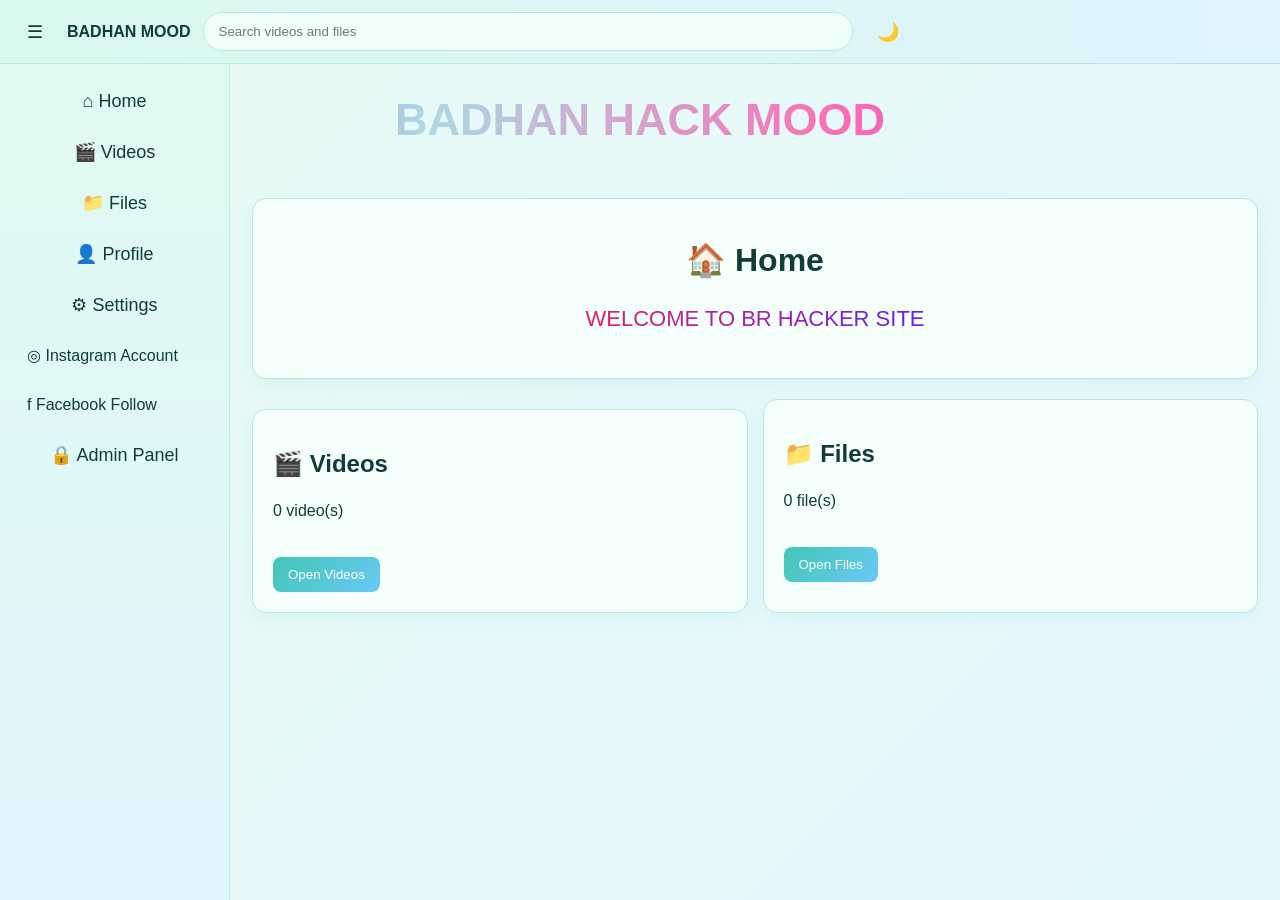
==== index.html @ 6a6d08a5 "Enhance index.html with styles and JS functionality Added CSS styles for layout and dark mode suppor" ====
<!DOCTYPE Html>
<html lang="en">

<head>
  <meta charset="UTF-8">
  <meta name="viewport" content="width=device-width,initial-scale=1">
  <title>Badhan ferr fire hack</title>

</head>

<style>

*{box-sizing:border-box}
:root{
  --bg:#e8fbf4;
  --card:#f4fffb;
  --text:#123c3a;
  --muted:#527876;
  --border:#b9e8dc;
  --accent:#43c6b5;
  --accent2:#69c9f5;
  --hover:#d7f6ef;
}
body{
  margin:0;
  font-family:Arial,sans-serif;
  background:linear-gradient(135deg,var(--bg),#e5f7ff);
  color:var(--text);
  min-height:100vh;
}
body.dark{
  --bg:#0b2425;
  --card:#123334;
  --text:#eaffff;
  --muted:#a5cecc;
  --border:#28615f;
  --accent:#45cdb9;
  --accent2:#61c9f4;
  --hover:#194847;
}
header{
  height:64px;
  display:flex;
  align-items:center;
  gap:12px;
  padding:0 15px;
  background:linear-gradient(90deg,#d9f8ed,#dff4ff);
  border-bottom:1px solid var(--border);
  position:sticky;
  top:0;
  z-index:5;
}
body.dark header{background:linear-gradient(90deg,#123d3b,#123b4c)}
header h2{white-space:nowrap}
header button,#side button{
  border:0;
  background:transparent;
  color:inherit;
  padding:12px;
  font-size:18px;
}
#search{
  flex:1;
  max-width:650px;
  padding:11px 15px;
  border-radius:25px;
  border:1px solid var(--border);
  background:#f1fffb;
  color:var(--text);
  outline:0;
}
body.dark #search{background:#173f40}
#side{
  position:fixed;
  top:64px;
  bottom:0;
  width:230px;
  padding:15px;
  background:linear-gradient(180deg,#e0faf1,#e1f5ff);
  border-right:1px solid var(--border);
  display:flex;
  flex-direction:column;
  gap:5px;
}
body.dark #side{background:linear-gradient(180deg,#123b39,#123746)}
#side a{
  text-decoration:none;
  color:inherit;
  padding:13px 12px;
  border-radius:9px;
}
#side a:hover,#side button:hover{background:var(--hover)}
main{margin-left:230px;padding:22px}
.card1{
  background:var(--card);
  padding:20px;
  border-radius:14px;
  margin-bottom:20px;
  border:1px solid var(--border);
  box-shadow:0 5px 18px rgba(50,150,150,.08);
}

.card2{
  background:var(--card);
  padding:20px;
  border-radius:14px;
  margin-top: 10px;
  margin-bottom:16px;
  border:1px solid var(--border);
  box-shadow:0 5px 18px rgba(50,150,150,.08);
}

.card3{
  background:var(--card);
  padding:20px;
  border-radius:14px;
  margin-bottom:16px;
  border:1px solid var(--border);
  box-shadow:0 5px 18px rgba(50,150,150,.08);
}
.grid{
  display:grid;
  grid-template-columns:repeat(auto-fit,minmax(250px,1fr));
  gap:15px;
}
.media video{
  width:100%;
  max-height:320px;
  background:#06191b;
  border-radius:9px;
}
.name{
  font-weight:bold;
  margin:10px 0;
  word-break:break-word;
}
.btn1{
  padding:10px 15px;
  border:0;
  border-radius:8px;
  background:linear-gradient(135deg,var(--accent),var(--accent2));
  color:white;
  cursor:pointer;
}


.btn2{
  padding:10px 15px;
  border:0;
  border-radius:8px;
  background:linear-gradient(135deg,var(--accent),var(--accent2));
  color:white;
  cursor:pointer;
}


.btn3{
  padding:10px 15px;
  border:0;
  border-radius:8px;
  background:linear-gradient(135deg,var(--accent),var(--accent2));
  color:white;
  cursor:pointer;
}


input,select{
  width:100%;
  padding:11px 12px;
  margin:7px 0;
  border:1px solid var(--border);
  border-radius:9px;
  background:#f1fffb;
  color:var(--text);
}
body.dark input,body.dark select{background:#173f40}
.avatar{
  width:130px;
  height:130px;
  border-radius:50%;
  object-fit:cover;
  border:3px solid var(--accent);
}
h1,h2,h3{color:var(--text)}
p{line-height:1.6}
@media(max-width:700px){
  header h2{display:none}
  #side{
    transform:translateX(-100%);
    transition:.2s;
    width:215px;
  }
  #side.open{transform:translateX(0)}
  main{margin-left:0;padding:15px}
}


.muted{
  text-align: center;
  background: linear-gradient(to left, #e57373, #651fff, #e91e63, #9c27b0);
  -webkit-text-fill-color: transparent;
  background-clip: text;
  
  font-size: 22px;
}


#hm-btn{
  text-align: center;
}

.BRtitle{
  text-align: center;
  background: linear-gradient(to right,  #9c27b0, lightblue, hotpink,  #651fff);
  -webkit-text-fill-color: transparent;
  background-clip: text;
  font-size: 45px;
}


.card1:hover{
  box-shadow: 10px 10px 20px black;
}


.card2:hover{
  box-shadow: 10px 10px 20px black;
}

.card3:hover{
  box-shadow: 10px 10px 20px black;
}
  
</style>

<body>

  <header>
    <button id="menu">☰</button>

    <b>BADHAN MOOD</b>

    <input
      id="search"
      placeholder="Search videos and files"
    >

    <button id="theme">🌙</button>
  </header>
  
  <h1 class="BRtitle">BADHAN HACK MOOD</h1>


  <aside id="side">

    <button data-p="home">
      ⌂ Home
    </button>

    <button data-p="videos">
      🎬 Videos
    </button>

    <button data-p="files">
      📁 Files
    </button>

    <button data-p="profile">
      👤 Profile
    </button>

    <button data-p="settings">
      ⚙ Settings
    </button>


    <a
      target="_blank"
      rel="noopener"
      href="https://www.instagram.com/badhan50012?stkn=YXozYWtxcGNiYXN2"
    >
      ◎ Instagram Account
    </a>


    <a
      target="_blank"
      rel="noopener"
      href="https://www.facebook.com/share/1C65RPeyiM/"
    >
      f Facebook Follow
    </a>


    <button data-p="admin">
      🔒 Admin Panel
    </button>

  </aside>


  <main id="app">
  </main>


  <script>
    
    const app = document.querySelector("#app"),
      side = document.querySelector("#side"),
      search = document.querySelector("#search"),
      theme = document.querySelector("#theme");

let items = JSON.parse(localStorage.getItem("badhanItems") || "[]");
let currentPage = "home";


if (localStorage.theme === "dark") {
  document.body.classList.add("dark");
  theme.textContent = "☀️";
}


document.querySelector("#menu").onclick = () =>
  side.classList.toggle("open");


theme.onclick = () => {
  document.body.classList.toggle("dark");

  let d = document.body.classList.contains("dark");

  localStorage.theme = d ? "dark" : "light";
  theme.textContent = d ? "☀️" : "🌙";
};


document.querySelectorAll("[data-p]").forEach(x =>
  x.onclick = () => page(x.dataset.p)
);


search.oninput = () =>
  renderMediaPage(currentPage, search.value);


function page(p) {
  side.classList.remove("open");

  currentPage = p;
  search.value = "";

  if (p === "home")
    home();

  else if (p === "videos" || p === "files")
    renderMediaPage(p);

  else if (p === "profile")
    profile();

  else if (p === "settings")
    settings();

  else if (p === "admin")
    admin();
}


function esc(x) {
  return String(x ?? "").replace(
    /[&<>"']/g,
    c => ({
      "&": "&amp;",
      "<": "&lt;",
      ">": "&gt;",
      '"': "&quot;",
      "'": "&#039;"
    }[c])
  );
}


function card(x) {
  let c = document.createElement("div");

  c.className = "card media";

  if (x.type.startsWith("video/")) {
    c.innerHTML = `
      <video controls src="${x.data}"></video>
      <div class="name">${esc(x.name)}</div>
    `;
  } else {
    c.innerHTML = `
      <div style="font-size:50px">📄</div>
      <div class="name">${esc(x.name)}</div>
      <p class="muted">${bytes(x.size || 0)}</p>
    `;
  }

  let b = document.createElement("button");

  b.className = "btn";
  b.textContent = "Download";

  b.onclick = () =>
    downloadData(x.data, x.name);

  c.appendChild(b);

  return c;
}


function renderMediaPage(type, q = "") {
  let isVideo = type === "videos";
  let title = isVideo ? "Videos" : "Files";
  let icon = isVideo ? "🎬" : "📁";

  let a = items
    .filter(
      x =>
        isVideo
          ? x.type.startsWith("video/")
          : !x.type.startsWith("video/")
    )
    .filter(
      x =>
        x.name
          .toLowerCase()
          .includes(q.toLowerCase())
    );

  app.innerHTML = `
    <div class="card">
      <h1>${icon} ${title}</h1>
      <p class="muted">
        ${
          isVideo
            ? "All uploaded videos are shown here."
            : "All uploaded files are shown here."
        }
      </p>
    </div>

    <div id="grid" class="grid"></div>
  `;

  let g = document.querySelector("#grid");

  if (!a.length) {
    g.innerHTML = `
      <div class="card">
        No ${title.toLowerCase()} found.
      </div>
    `;

    return;
  }

  a.forEach(x =>
    g.appendChild(card(x))
  );
}


function home() {
  let videos = items.filter(
    x => x.type.startsWith("video/")
  ).length;

  let files = items.length - videos;

  app.innerHTML = `
    <div class="card1">
      <h1 id="hm-btn">🏠 Home</h1>
      <p class="muted">
        WELCOME TO BR HACKER SITE
      </p>
    </div>

    <div class="grid">

      <div class="card2">
        <h2>🎬 Videos</h2>
        <p>${videos} video(s)</p>
        <br>
        <button
          class="btn1"
          onclick="page('videos')"
        >
          Open Videos
        </button>
      </div>

      <div class="card3">
        <h2>📁 Files</h2>
        <p>${files} file(s)</p>
        <br>
        <button
          class="btn2"
          onclick="page('files')"
        >
          Open Files
        </button>
      </div>

    </div>
  `;
}


function profile() {
  let p = localStorage.profile || "";

  app.innerHTML = `
    <div class="card">
      <h1>👤 Profile</h1>

      ${
        p
          ? `<img class="avatar" src="${p}">`
          : `<div style="font-size:80px">👤</div>`
      }

      <h3>Profile picture</h3>

      <input
        id="pic"
        type="file"
        accept="image/*"
      >
    </div>
  `;

  document.querySelector("#pic").onchange = e => {
    let f = e.target.files[0];

    if (!f)
      return;

    let r = new FileReader();

    r.onload = () => {
      localStorage.profile = r.result;
      profile();
    };

    r.readAsDataURL(f);
  };
}


function settings() {
  app.innerHTML = `
    <div class="card">

      <h1>⚙ Settings</h1>

      <button
        id="m"
        class="btn"
      >
        🌙 Dark / ☀️ Light Mode
      </button>

      <h3>Language</h3>

      <select id="lang">
        <option value="en">English</option>
        <option value="bn">বাংলা</option>
        <option value="hi">हिन्दी</option>
      </select>

    </div>
  `;

  document.querySelector("#m").onclick = () =>
    theme.click();

  let l = document.querySelector("#lang");

  l.value = localStorage.lang || "en";

  l.onchange = () =>
    localStorage.lang = l.value;
}


function admin() {
  app.innerHTML = `
    <div class="card">

      <h1>🔒 Admin Panel</h1>

      <input
        id="pass"
        type="password"
        placeholder="Admin password"
      >

      <button
        id="unlock"
        class="btn3"
      >
        Unlock
      </button>

      <p id="msg"></p>

    </div>
  `;

  document.querySelector("#unlock").onclick = () =>
    document.querySelector("#pass").value === "BADHAN HACKER"
      ? dashboard()
      : document.querySelector("#msg").textContent =
          "Wrong password.";
}


function dashboard() {
  app.innerHTML = `
    <div class="card">

      <h1>🔒 Admin Panel</h1>

      <h2>Upload Video / File</h2>

      <select id="kind">
        <option value="video">Video</option>
        <option value="file">File</option>
      </select>

      <input
        id="file"
        type="file"
      >

      <button
        id="up"
        class="btn"
      >
        Upload
      </button>

      <p id="msg"></p>

    </div>

    <div class="card">

      <h2>Manage Uploads</h2>

      <div id="list"></div>

    </div>
  `;

  let list = document.querySelector("#list");

  if (!items.length)
    list.innerHTML =
      "<p class='muted'>No uploads yet.</p>";

  items.forEach((x, i) => {
    let d = document.createElement("div");

    d.className = "admin-row";

    d.innerHTML = `
      <span style="flex:1">
        ${
          x.type.startsWith("video/")
            ? "🎬"
            : "📁"
        }
        ${esc(x.name)}
      </span>

      <button class="btn red">
        Delete
      </button>
    `;

    d.querySelector("button").onclick = () => {
      items.splice(i, 1);
      save();
      dashboard();
    };

    list.appendChild(d);
  });


  document.querySelector("#up").onclick = () => {
    let f =
      document.querySelector("#file").files[0];

    let k =
      document.querySelector("#kind").value;

    let msg =
      document.querySelector("#msg");


    if (!f)
      return msg.textContent =
        "Select a file.";


    if (
      k === "video" &&
      !f.type.startsWith("video/")
    )
      return msg.textContent =
        "Please select a video.";


    if (
      k === "file" &&
      f.type.startsWith("video/")
    )
      return msg.textContent =
        "For videos, select Video.";


    let r = new FileReader();


    r.onload = () => {
      items.unshift({
        name: f.name,
        type: f.type,
        size: f.size,
        data: r.result
      });

      try {
        save();
        dashboard();
      } catch (e) {
        msg.textContent =
          "Browser storage is full. Try a smaller file/video.";
      }
    };


    r.readAsDataURL(f);
  };
}


function save() {
  localStorage.setItem(
    "badhanItems",
    JSON.stringify(items)
  );
}


function downloadData(data, name) {
  let a = document.createElement("a");

  a.href = data;
  a.download = name;

  document.body.appendChild(a);

  a.click();

  a.remove();
}


function bytes(n) {
  return n < 1024
    ? n + " B"
    : n < 1048576
      ? (n / 1024).toFixed(1) + " KB"
      : (n / 1048576).toFixed(1) + " MB";
}


page("home");
    
  </script>

</body>

</html>
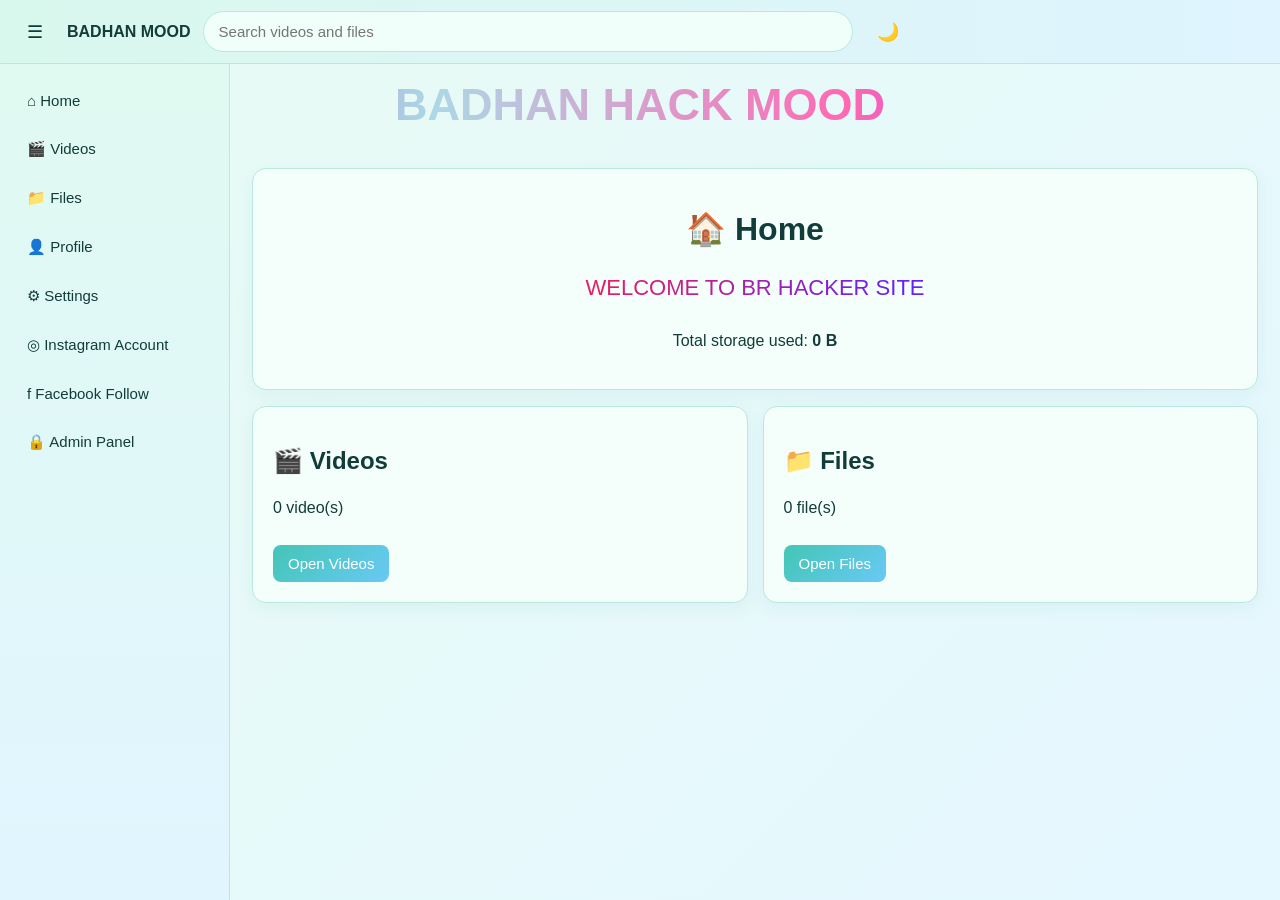
==== commit 3946fa30: "Refactor HTML structure and style improvements" ====
--- a/index.html
+++ b/index.html
@@ -1,416 +1,309 @@
-<!DOCTYPE Html>
+<!DOCTYPE html>
 <html lang="en">
-
 <head>
-  <meta charset="UTF-8">
-  <meta name="viewport" content="width=device-width,initial-scale=1">
-  <title>Badhan ferr fire hack</title>
-
-</head>
-
+<meta charset="UTF-8">
+<meta name="viewport" content="width=device-width,initial-scale=1">
+<title>Badhan Fire Hack</title>
 <style>
-
 *{box-sizing:border-box}
 :root{
-  --bg:#e8fbf4;
-  --card:#f4fffb;
-  --text:#123c3a;
-  --muted:#527876;
-  --border:#b9e8dc;
-  --accent:#43c6b5;
-  --accent2:#69c9f5;
-  --hover:#d7f6ef;
+  --bg:#e8fbf4; --card:#f4fffb; --text:#123c3a; --muted:#527876;
+  --border:#b9e8dc; --accent:#43c6b5; --accent2:#69c9f5; --hover:#d7f6ef;
 }
 body{
-  margin:0;
-  font-family:Arial,sans-serif;
+  margin:0; font-family:Arial,sans-serif;
   background:linear-gradient(135deg,var(--bg),#e5f7ff);
-  color:var(--text);
-  min-height:100vh;
+  color:var(--text); min-height:100vh;
 }
 body.dark{
-  --bg:#0b2425;
-  --card:#123334;
-  --text:#eaffff;
-  --muted:#a5cecc;
-  --border:#28615f;
-  --accent:#45cdb9;
-  --accent2:#61c9f4;
-  --hover:#194847;
+  --bg:#0b2425; --card:#123334; --text:#eaffff; --muted:#a5cecc;
+  --border:#28615f; --accent:#45cdb9; --accent2:#61c9f4; --hover:#194847;
 }
 header{
-  height:64px;
-  display:flex;
-  align-items:center;
-  gap:12px;
-  padding:0 15px;
-  background:linear-gradient(90deg,#d9f8ed,#dff4ff);
-  border-bottom:1px solid var(--border);
-  position:sticky;
-  top:0;
-  z-index:5;
+  height:64px; display:flex; align-items:center; gap:12px;
+  padding:0 15px; background:linear-gradient(90deg,#d9f8ed,#dff4ff);
+  border-bottom:1px solid var(--border); position:sticky; top:0; z-index:5;
 }
 body.dark header{background:linear-gradient(90deg,#123d3b,#123b4c)}
 header h2{white-space:nowrap}
 header button,#side button{
-  border:0;
-  background:transparent;
-  color:inherit;
-  padding:12px;
-  font-size:18px;
+  border:0; background:transparent; color:inherit; padding:12px;
+  font-size:18px; cursor:pointer;
 }
 #search{
-  flex:1;
-  max-width:650px;
-  padding:11px 15px;
-  border-radius:25px;
-  border:1px solid var(--border);
-  background:#f1fffb;
-  color:var(--text);
+  flex:1; max-width:650px; padding:11px 15px; border-radius:25px;
+  border:1px solid var(--border); background:#f1fffb; color:var(--text);
   outline:0;
 }
 body.dark #search{background:#173f40}
 #side{
-  position:fixed;
-  top:64px;
-  bottom:0;
-  width:230px;
-  padding:15px;
+  position:fixed; top:64px; bottom:0; width:230px; padding:15px;
   background:linear-gradient(180deg,#e0faf1,#e1f5ff);
-  border-right:1px solid var(--border);
-  display:flex;
-  flex-direction:column;
-  gap:5px;
+  border-right:1px solid var(--border); display:flex; flex-direction:column;
+  gap:5px; overflow-y:auto;
 }
 body.dark #side{background:linear-gradient(180deg,#123b39,#123746)}
-#side a{
-  text-decoration:none;
-  color:inherit;
-  padding:13px 12px;
-  border-radius:9px;
+#side a, #side button{
+  text-decoration:none; color:inherit; padding:13px 12px;
+  border-radius:9px; text-align:left; font-size:15px; cursor:pointer;
 }
 #side a:hover,#side button:hover{background:var(--hover)}
 main{margin-left:230px;padding:22px}
-.card1{
-  background:var(--card);
-  padding:20px;
-  border-radius:14px;
-  margin-bottom:20px;
-  border:1px solid var(--border);
-  box-shadow:0 5px 18px rgba(50,150,150,.08);
-}
-
-.card2{
-  background:var(--card);
-  padding:20px;
-  border-radius:14px;
-  margin-top: 10px;
-  margin-bottom:16px;
-  border:1px solid var(--border);
-  box-shadow:0 5px 18px rgba(50,150,150,.08);
-}
-
-.card3{
-  background:var(--card);
-  padding:20px;
-  border-radius:14px;
-  margin-bottom:16px;
-  border:1px solid var(--border);
-  box-shadow:0 5px 18px rgba(50,150,150,.08);
-}
+
+.card{
+  background:var(--card); padding:20px; border-radius:14px;
+  margin-bottom:20px; border:1px solid var(--border);
+  box-shadow:0 5px 18px rgba(50,150,150,.08); transition:box-shadow .2s;
+}
+.card:hover{box-shadow:10px 10px 20px rgba(0,0,0,.25)}
+.card1,.card2,.card3{
+  background:var(--card); padding:20px; border-radius:14px;
+  border:1px solid var(--border); box-shadow:0 5px 18px rgba(50,150,150,.08);
+  transition:box-shadow .2s; margin-bottom:16px;
+}
+.card1:hover,.card2:hover,.card3:hover{box-shadow:10px 10px 20px rgba(0,0,0,.25)}
+
 .grid{
-  display:grid;
-  grid-template-columns:repeat(auto-fit,minmax(250px,1fr));
+  display:grid; grid-template-columns:repeat(auto-fit,minmax(250px,1fr));
   gap:15px;
 }
 .media video{
-  width:100%;
-  max-height:320px;
-  background:#06191b;
-  border-radius:9px;
-}
-.name{
-  font-weight:bold;
-  margin:10px 0;
-  word-break:break-word;
-}
-.btn1{
-  padding:10px 15px;
-  border:0;
-  border-radius:8px;
+  width:100%; max-height:320px; background:#06191b; border-radius:9px;
+}
+.name{font-weight:bold; margin:10px 0; word-break:break-word}
+
+.btn,.btn1,.btn2,.btn3{
+  padding:10px 15px; border:0; border-radius:8px;
   background:linear-gradient(135deg,var(--accent),var(--accent2));
-  color:white;
-  cursor:pointer;
-}
-
-
-.btn2{
-  padding:10px 15px;
-  border:0;
-  border-radius:8px;
-  background:linear-gradient(135deg,var(--accent),var(--accent2));
-  color:white;
-  cursor:pointer;
-}
-
-
-.btn3{
-  padding:10px 15px;
-  border:0;
-  border-radius:8px;
-  background:linear-gradient(135deg,var(--accent),var(--accent2));
-  color:white;
-  cursor:pointer;
-}
-
+  color:white; cursor:pointer; font-size:15px; margin-top:8px;
+}
+.btn:hover,.btn1:hover,.btn2:hover,.btn3:hover{filter:brightness(1.1)}
+.btn.red{background:linear-gradient(135deg,#e57373,#c62828)}
 
 input,select{
-  width:100%;
-  padding:11px 12px;
-  margin:7px 0;
-  border:1px solid var(--border);
-  border-radius:9px;
-  background:#f1fffb;
-  color:var(--text);
+  width:100%; padding:11px 12px; margin:7px 0;
+  border:1px solid var(--border); border-radius:9px;
+  background:#f1fffb; color:var(--text); font-size:15px;
 }
 body.dark input,body.dark select{background:#173f40}
+
 .avatar{
-  width:130px;
-  height:130px;
-  border-radius:50%;
-  object-fit:cover;
+  width:130px; height:130px; border-radius:50%; object-fit:cover;
   border:3px solid var(--accent);
 }
+
+.admin-row{
+  display:flex; align-items:center; gap:10px; padding:10px;
+  border-bottom:1px solid var(--border); word-break:break-word;
+}
+.admin-row:last-child{border-bottom:0}
+
 h1,h2,h3{color:var(--text)}
 p{line-height:1.6}
+
 @media(max-width:700px){
   header h2{display:none}
-  #side{
-    transform:translateX(-100%);
-    transition:.2s;
-    width:215px;
-  }
+  #side{transform:translateX(-100%); transition:.2s; width:215px}
   #side.open{transform:translateX(0)}
   main{margin-left:0;padding:15px}
 }
 
-
 .muted{
-  text-align: center;
-  background: linear-gradient(to left, #e57373, #651fff, #e91e63, #9c27b0);
-  -webkit-text-fill-color: transparent;
-  background-clip: text;
-  
-  font-size: 22px;
-}
-
-
-#hm-btn{
-  text-align: center;
-}
-
+  text-align:center;
+  background:linear-gradient(to left,#e57373,#651fff,#e91e63,#9c27b0);
+  -webkit-text-fill-color:transparent; background-clip:text; font-size:22px;
+}
+#hm-btn{text-align:center}
 .BRtitle{
-  text-align: center;
-  background: linear-gradient(to right,  #9c27b0, lightblue, hotpink,  #651fff);
-  -webkit-text-fill-color: transparent;
-  background-clip: text;
-  font-size: 45px;
-}
-
-
-.card1:hover{
-  box-shadow: 10px 10px 20px black;
-}
-
-
-.card2:hover{
-  box-shadow: 10px 10px 20px black;
-}
-
-.card3:hover{
-  box-shadow: 10px 10px 20px black;
-}
-  
+  text-align:center;
+  background:linear-gradient(to right,#9c27b0,lightblue,hotpink,#651fff);
+  -webkit-text-fill-color:transparent; background-clip:text;
+  font-size:45px; margin:15px 20px;
+}
+#progress{
+  height:8px; background:var(--border); border-radius:6px;
+  overflow:hidden; margin-top:10px; display:none;
+}
+#progress .bar{
+  height:100%; width:0%;
+  background:linear-gradient(90deg,var(--accent),var(--accent2));
+  transition:width .15s;
+}
 </style>
+</head>
 
 <body>
 
-  <header>
-    <button id="menu">☰</button>
-
-    <b>BADHAN MOOD</b>
-
-    <input
-      id="search"
-      placeholder="Search videos and files"
-    >
-
-    <button id="theme">🌙</button>
-  </header>
-  
-  <h1 class="BRtitle">BADHAN HACK MOOD</h1>
-
-
-  <aside id="side">
-
-    <button data-p="home">
-      ⌂ Home
-    </button>
-
-    <button data-p="videos">
-      🎬 Videos
-    </button>
-
-    <button data-p="files">
-      📁 Files
-    </button>
-
-    <button data-p="profile">
-      👤 Profile
-    </button>
-
-    <button data-p="settings">
-      ⚙ Settings
-    </button>
-
-
-    <a
-      target="_blank"
-      rel="noopener"
-      href="https://www.instagram.com/badhan50012?stkn=YXozYWtxcGNiYXN2"
-    >
-      ◎ Instagram Account
-    </a>
-
-
-    <a
-      target="_blank"
-      rel="noopener"
-      href="https://www.facebook.com/share/1C65RPeyiM/"
-    >
-      f Facebook Follow
-    </a>
-
-
-    <button data-p="admin">
-      🔒 Admin Panel
-    </button>
-
-  </aside>
-
-
-  <main id="app">
-  </main>
-
-
-  <script>
-    
-    const app = document.querySelector("#app"),
+<header>
+  <button id="menu">☰</button>
+  <b>BADHAN MOOD</b>
+  <input id="search" placeholder="Search videos and files">
+  <button id="theme">🌙</button>
+</header>
+
+<h1 class="BRtitle">BADHAN HACK MOOD</h1>
+
+<aside id="side">
+  <button data-p="home">⌂ Home</button>
+  <button data-p="videos">🎬 Videos</button>
+  <button data-p="files">📁 Files</button>
+  <button data-p="profile">👤 Profile</button>
+  <button data-p="settings">⚙ Settings</button>
+  <a target="_blank" rel="noopener" href="https://www.instagram.com/badhan50012?stkn=YXozYWtxcGNiYXN2">◎ Instagram Account</a>
+  <a target="_blank" rel="noopener" href="https://www.facebook.com/share/1C65RPeyiM/">f Facebook Follow</a>
+  <button data-p="admin">🔒 Admin Panel</button>
+</aside>
+
+<main id="app"></main>
+
+<script>
+/* ============================================================
+   IndexedDB Setup — Unlimited Storage
+   ============================================================ */
+const DB_NAME = "badhanDB";
+const DB_VERSION = 1;
+const STORE = "items";
+let db = null;
+
+function openDB() {
+  return new Promise((resolve, reject) => {
+    const req = indexedDB.open(DB_NAME, DB_VERSION);
+
+    req.onupgradeneeded = e => {
+      const d = e.target.result;
+      if (!d.objectStoreNames.contains(STORE)) {
+        const store = d.createObjectStore(STORE, { keyPath: "id" });
+        store.createIndex("type", "type", { unique: false });
+        store.createIndex("created", "created", { unique: false });
+      }
+    };
+
+    req.onsuccess = () => { db = req.result; resolve(db); };
+    req.onerror = () => reject(req.error);
+  });
+}
+
+function addItem(item) {
+  return new Promise((resolve, reject) => {
+    const tx = db.transaction(STORE, "readwrite");
+    const req = tx.objectStore(STORE).put(item);
+    req.onsuccess = () => resolve(req.result);
+    req.onerror = () => reject(req.error);
+  });
+}
+
+function getAllItems() {
+  return new Promise((resolve, reject) => {
+    const tx = db.transaction(STORE, "readonly");
+    const req = tx.objectStore(STORE).getAll();
+    req.onsuccess = () => resolve(req.result || []);
+    req.onerror = () => reject(req.error);
+  });
+}
+
+function deleteItem(id) {
+  return new Promise((resolve, reject) => {
+    const tx = db.transaction(STORE, "readwrite");
+    const req = tx.objectStore(STORE).delete(id);
+    req.onsuccess = () => resolve();
+    req.onerror = () => reject(req.error);
+  });
+}
+
+function clearAllItems() {
+  return new Promise((resolve, reject) => {
+    const tx = db.transaction(STORE, "readwrite");
+    const req = tx.objectStore(STORE).clear();
+    req.onsuccess = () => resolve();
+    req.onerror = () => reject(req.error);
+  });
+}
+
+/* ============================================================
+   App state
+   ============================================================ */
+const app = document.querySelector("#app"),
       side = document.querySelector("#side"),
       search = document.querySelector("#search"),
       theme = document.querySelector("#theme");
 
-let items = JSON.parse(localStorage.getItem("badhanItems") || "[]");
+let items = [];
 let currentPage = "home";
-
 
 if (localStorage.theme === "dark") {
   document.body.classList.add("dark");
   theme.textContent = "☀️";
 }
 
-
 document.querySelector("#menu").onclick = () =>
   side.classList.toggle("open");
 
-
 theme.onclick = () => {
   document.body.classList.toggle("dark");
-
   let d = document.body.classList.contains("dark");
-
   localStorage.theme = d ? "dark" : "light";
   theme.textContent = d ? "☀️" : "🌙";
 };
 
-
 document.querySelectorAll("[data-p]").forEach(x =>
   x.onclick = () => page(x.dataset.p)
 );
 
-
-search.oninput = () =>
-  renderMediaPage(currentPage, search.value);
-
+search.oninput = () => {
+  if (currentPage === "videos" || currentPage === "files")
+    renderMediaPage(currentPage, search.value);
+};
 
 function page(p) {
   side.classList.remove("open");
-
   currentPage = p;
   search.value = "";
 
-  if (p === "home")
-    home();
-
-  else if (p === "videos" || p === "files")
-    renderMediaPage(p);
-
-  else if (p === "profile")
-    profile();
-
-  else if (p === "settings")
-    settings();
-
-  else if (p === "admin")
-    admin();
-}
-
+  if (p === "home") home();
+  else if (p === "videos" || p === "files") renderMediaPage(p);
+  else if (p === "profile") profile();
+  else if (p === "settings") settings();
+  else if (p === "admin") admin();
+}
 
 function esc(x) {
   return String(x ?? "").replace(
     /[&<>"']/g,
-    c => ({
-      "&": "&amp;",
-      "<": "&lt;",
-      ">": "&gt;",
-      '"': "&quot;",
-      "'": "&#039;"
-    }[c])
+    c => ({"&":"&amp;","<":"&lt;",">":"&gt;",'"':"&quot;","'":"&#039;"}[c])
   );
 }
 
-
+/* ============================================================
+   Card renderer — Blob URL ব্যবহার করছি (memory efficient)
+   ============================================================ */
 function card(x) {
   let c = document.createElement("div");
-
   c.className = "card media";
 
   if (x.type.startsWith("video/")) {
+    // Blob থেকে temporary URL বানাই
+    const url = URL.createObjectURL(x.blob);
     c.innerHTML = `
-      <video controls src="${x.data}"></video>
+      <video controls preload="metadata" src="${url}"></video>
       <div class="name">${esc(x.name)}</div>
+      <p class="muted" style="font-size:13px">${bytes(x.size)}</p>
     `;
   } else {
     c.innerHTML = `
-      <div style="font-size:50px">📄</div>
+      <div style="font-size:50px;text-align:center">📄</div>
       <div class="name">${esc(x.name)}</div>
-      <p class="muted">${bytes(x.size || 0)}</p>
+      <p class="muted" style="font-size:13px">${bytes(x.size)}</p>
     `;
   }
 
   let b = document.createElement("button");
-
   b.className = "btn";
-  b.textContent = "Download";
-
-  b.onclick = () =>
-    downloadData(x.data, x.name);
-
+  b.textContent = "⬇ Download";
+  b.onclick = () => downloadBlob(x.blob, x.name);
   c.appendChild(b);
 
   return c;
 }
-
 
 function renderMediaPage(type, q = "") {
   let isVideo = type === "videos";
@@ -418,374 +311,249 @@
   let icon = isVideo ? "🎬" : "📁";
 
   let a = items
-    .filter(
-      x =>
-        isVideo
-          ? x.type.startsWith("video/")
-          : !x.type.startsWith("video/")
-    )
-    .filter(
-      x =>
-        x.name
-          .toLowerCase()
-          .includes(q.toLowerCase())
-    );
+    .filter(x => isVideo ? x.type.startsWith("video/") : !x.type.startsWith("video/"))
+    .filter(x => x.name.toLowerCase().includes(q.toLowerCase()));
 
   app.innerHTML = `
     <div class="card">
       <h1>${icon} ${title}</h1>
-      <p class="muted">
-        ${
-          isVideo
-            ? "All uploaded videos are shown here."
-            : "All uploaded files are shown here."
-        }
-      </p>
-    </div>
-
+      <p class="muted">${
+        isVideo ? "All uploaded videos are shown here."
+                : "All uploaded files are shown here."
+      }</p>
+    </div>
     <div id="grid" class="grid"></div>
   `;
 
   let g = document.querySelector("#grid");
-
   if (!a.length) {
-    g.innerHTML = `
-      <div class="card">
-        No ${title.toLowerCase()} found.
-      </div>
-    `;
-
+    g.innerHTML = `<div class="card">No ${title.toLowerCase()} found.</div>`;
     return;
   }
-
-  a.forEach(x =>
-    g.appendChild(card(x))
-  );
-}
-
+  a.forEach(x => g.appendChild(card(x)));
+}
 
 function home() {
-  let videos = items.filter(
-    x => x.type.startsWith("video/")
-  ).length;
-
+  let videos = items.filter(x => x.type.startsWith("video/")).length;
   let files = items.length - videos;
+  let totalSize = items.reduce((s, x) => s + (x.size || 0), 0);
 
   app.innerHTML = `
     <div class="card1">
       <h1 id="hm-btn">🏠 Home</h1>
-      <p class="muted">
-        WELCOME TO BR HACKER SITE
-      </p>
-    </div>
-
+      <p class="muted">WELCOME TO BR HACKER SITE</p>
+      <p style="text-align:center">Total storage used: <b>${bytes(totalSize)}</b></p>
+    </div>
     <div class="grid">
-
       <div class="card2">
         <h2>🎬 Videos</h2>
         <p>${videos} video(s)</p>
-        <br>
-        <button
-          class="btn1"
-          onclick="page('videos')"
-        >
-          Open Videos
-        </button>
+        <button class="btn1" onclick="page('videos')">Open Videos</button>
       </div>
-
       <div class="card3">
         <h2>📁 Files</h2>
         <p>${files} file(s)</p>
-        <br>
-        <button
-          class="btn2"
-          onclick="page('files')"
-        >
-          Open Files
-        </button>
+        <button class="btn2" onclick="page('files')">Open Files</button>
       </div>
-
     </div>
   `;
 }
-
 
 function profile() {
   let p = localStorage.profile || "";
-
   app.innerHTML = `
     <div class="card">
       <h1>👤 Profile</h1>
-
-      ${
-        p
-          ? `<img class="avatar" src="${p}">`
-          : `<div style="font-size:80px">👤</div>`
-      }
-
+      ${p ? `<img class="avatar" src="${p}">` : `<div style="font-size:80px">👤</div>`}
       <h3>Profile picture</h3>
-
-      <input
-        id="pic"
-        type="file"
-        accept="image/*"
-      >
+      <input id="pic" type="file" accept="image/*">
     </div>
   `;
-
   document.querySelector("#pic").onchange = e => {
     let f = e.target.files[0];
-
-    if (!f)
-      return;
-
+    if (!f) return;
     let r = new FileReader();
-
     r.onload = () => {
       localStorage.profile = r.result;
       profile();
     };
-
     r.readAsDataURL(f);
   };
 }
-
 
 function settings() {
   app.innerHTML = `
     <div class="card">
-
       <h1>⚙ Settings</h1>
-
-      <button
-        id="m"
-        class="btn"
-      >
-        🌙 Dark / ☀️ Light Mode
-      </button>
-
+      <button id="m" class="btn">🌙 Dark / ☀️ Light Mode</button>
+      <h3>Storage info</h3>
+      <p>Total items: <b>${items.length}</b></p>
+      <p>Total size: <b>${bytes(items.reduce((s,x)=>s+(x.size||0),0))}</b></p>
+      <button id="clearAll" class="btn red">🗑 Clear All Uploads</button>
       <h3>Language</h3>
-
       <select id="lang">
         <option value="en">English</option>
         <option value="bn">বাংলা</option>
         <option value="hi">हिन्दी</option>
       </select>
-
     </div>
   `;
-
-  document.querySelector("#m").onclick = () =>
-    theme.click();
-
+  document.querySelector("#m").onclick = () => theme.click();
   let l = document.querySelector("#lang");
-
   l.value = localStorage.lang || "en";
-
-  l.onchange = () =>
-    localStorage.lang = l.value;
-}
-
+  l.onchange = () => localStorage.lang = l.value;
+
+  document.querySelector("#clearAll").onclick = async () => {
+    if (!confirm("Delete ALL uploads? This cannot be undone.")) return;
+    await clearAllItems();
+    items = [];
+    alert("All items deleted.");
+    settings();
+  };
+}
 
 function admin() {
   app.innerHTML = `
     <div class="card">
-
       <h1>🔒 Admin Panel</h1>
-
-      <input
-        id="pass"
-        type="password"
-        placeholder="Admin password"
-      >
-
-      <button
-        id="unlock"
-        class="btn3"
-      >
-        Unlock
-      </button>
-
+      <input id="pass" type="password" placeholder="Admin password">
+      <button id="unlock" class="btn3">Unlock</button>
       <p id="msg"></p>
-
     </div>
   `;
-
   document.querySelector("#unlock").onclick = () =>
     document.querySelector("#pass").value === "BADHAN HACKER"
       ? dashboard()
-      : document.querySelector("#msg").textContent =
-          "Wrong password.";
-}
-
+      : document.querySelector("#msg").textContent = "Wrong password.";
+}
 
 function dashboard() {
   app.innerHTML = `
     <div class="card">
-
       <h1>🔒 Admin Panel</h1>
-
-      <h2>Upload Video / File</h2>
-
+      <h2>Upload Video / File (Unlimited)</h2>
       <select id="kind">
         <option value="video">Video</option>
         <option value="file">File</option>
       </select>
-
-      <input
-        id="file"
-        type="file"
-      >
-
-      <button
-        id="up"
-        class="btn"
-      >
-        Upload
-      </button>
-
+      <input id="file" type="file">
+      <button id="up" class="btn">⬆ Upload</button>
+      <div id="progress"><div class="bar"></div></div>
       <p id="msg"></p>
-
-    </div>
-
+    </div>
     <div class="card">
-
       <h2>Manage Uploads</h2>
-
       <div id="list"></div>
-
     </div>
   `;
 
   let list = document.querySelector("#list");
-
-  if (!items.length)
-    list.innerHTML =
-      "<p class='muted'>No uploads yet.</p>";
-
-  items.forEach((x, i) => {
+  if (!items.length) list.innerHTML = "<p class='muted'>No uploads yet.</p>";
+
+  items.forEach(x => {
     let d = document.createElement("div");
-
     d.className = "admin-row";
-
     d.innerHTML = `
       <span style="flex:1">
-        ${
-          x.type.startsWith("video/")
-            ? "🎬"
-            : "📁"
-        }
-        ${esc(x.name)}
+        ${x.type.startsWith("video/") ? "🎬" : "📁"} ${esc(x.name)}
+        <br><small style="color:var(--muted)">${bytes(x.size)}</small>
       </span>
-
-      <button class="btn red">
-        Delete
-      </button>
+      <button class="btn red">Delete</button>
     `;
-
-    d.querySelector("button").onclick = () => {
-      items.splice(i, 1);
-      save();
+    d.querySelector("button").onclick = async () => {
+      await deleteItem(x.id);
+      items = items.filter(it => it.id !== x.id);
       dashboard();
     };
-
     list.appendChild(d);
   });
 
-
-  document.querySelector("#up").onclick = () => {
-    let f =
-      document.querySelector("#file").files[0];
-
-    let k =
-      document.querySelector("#kind").value;
-
-    let msg =
-      document.querySelector("#msg");
-
-
-    if (!f)
-      return msg.textContent =
-        "Select a file.";
-
-
-    if (
-      k === "video" &&
-      !f.type.startsWith("video/")
-    )
-      return msg.textContent =
-        "Please select a video.";
-
-
-    if (
-      k === "file" &&
-      f.type.startsWith("video/")
-    )
-      return msg.textContent =
-        "For videos, select Video.";
-
-
-    let r = new FileReader();
-
-
-    r.onload = () => {
-      items.unshift({
+  document.querySelector("#up").onclick = async () => {
+    let f = document.querySelector("#file").files[0];
+    let k = document.querySelector("#kind").value;
+    let msg = document.querySelector("#msg");
+    let prog = document.querySelector("#progress");
+    let bar = prog.querySelector(".bar");
+
+    if (!f) return msg.textContent = "Select a file.";
+    if (k === "video" && !f.type.startsWith("video/"))
+      return msg.textContent = "Please select a video.";
+    if (k === "file" && f.type.startsWith("video/"))
+      return msg.textContent = "For videos, select Video.";
+
+    try {
+      msg.textContent = "Uploading...";
+      prog.style.display = "block";
+      bar.style.width = "30%";
+
+      // Blob হিসেবে সরাসরি save — no base64, no memory blow-up
+      const item = {
+        id: Date.now() + "_" + Math.random().toString(36).slice(2),
         name: f.name,
-        type: f.type,
+        type: f.type || "application/octet-stream",
         size: f.size,
-        data: r.result
-      });
-
-      try {
-        save();
+        created: Date.now(),
+        blob: f   // ← File object directly (Blob subclass)
+      };
+
+      bar.style.width = "70%";
+      await addItem(item);
+
+      items.unshift(item);
+      bar.style.width = "100%";
+      msg.textContent = "✅ Uploaded successfully!";
+
+      setTimeout(() => {
+        prog.style.display = "none";
+        bar.style.width = "0%";
         dashboard();
-      } catch (e) {
-        msg.textContent =
-          "Browser storage is full. Try a smaller file/video.";
-      }
-    };
-
-
-    r.readAsDataURL(f);
+      }, 700);
+
+    } catch (e) {
+      console.error(e);
+      msg.textContent = "❌ Upload failed: " + e.message;
+      prog.style.display = "none";
+    }
   };
 }
 
-
-function save() {
-  localStorage.setItem(
-    "badhanItems",
-    JSON.stringify(items)
-  );
-}
-
-
-function downloadData(data, name) {
-  let a = document.createElement("a");
-
-  a.href = data;
+/* ============================================================
+   Download — Blob থেকে
+   ============================================================ */
+function downloadBlob(blob, name) {
+  const url = URL.createObjectURL(blob);
+  const a = document.createElement("a");
+  a.href = url;
   a.download = name;
-
   document.body.appendChild(a);
-
   a.click();
-
   a.remove();
-}
-
+  // URL revoke একটু পরে (download শুরু হওয়ার পর)
+  setTimeout(() => URL.revokeObjectURL(url), 5000);
+}
 
 function bytes(n) {
-  return n < 1024
-    ? n + " B"
-    : n < 1048576
-      ? (n / 1024).toFixed(1) + " KB"
-      : (n / 1048576).toFixed(1) + " MB";
-}
-
-
-page("home");
-    
-  </script>
-
+  if (!n && n !== 0) return "0 B";
+  return n < 1024 ? n + " B"
+    : n < 1048576 ? (n / 1024).toFixed(1) + " KB"
+    : n < 1073741824 ? (n / 1048576).toFixed(1) + " MB"
+    : (n / 1073741824).toFixed(2) + " GB";
+}
+
+/* ============================================================
+   Init
+   ============================================================ */
+(async function init() {
+  try {
+    await openDB();
+    items = await getAllItems();
+    items.sort((a, b) => (b.created || 0) - (a.created || 0));
+    page("home");
+  } catch (e) {
+    console.error("DB init failed:", e);
+    app.innerHTML = `<div class="card"><h1>❌ Database error</h1><p>${esc(e.message)}</p></div>`;
+  }
+})();
+</script>
 </body>
-
 </html>
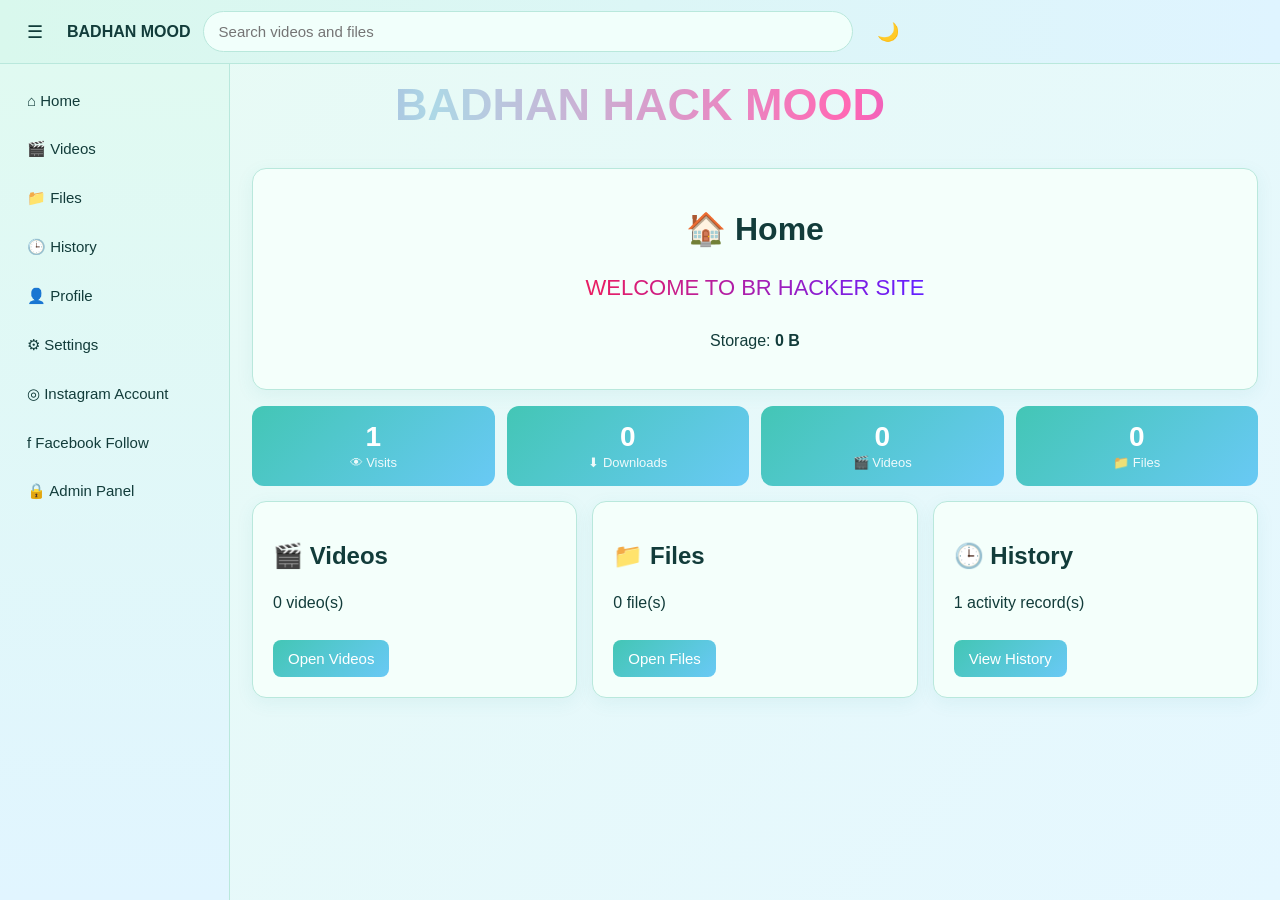
==== commit 5124464b: "Enhance IndexedDB and add history tracking Updated IndexedDB version and added history logging funct" ====
--- a/index.html
+++ b/index.html
@@ -129,6 +129,49 @@
   background:linear-gradient(90deg,var(--accent),var(--accent2));
   transition:width .15s;
 }
+
+/* === Analytics === */
+.stat-grid{
+  display:grid; grid-template-columns:repeat(auto-fit,minmax(150px,1fr));
+  gap:12px; margin:15px 0;
+}
+.stat-box{
+  background:linear-gradient(135deg,var(--accent),var(--accent2));
+  color:white; padding:15px; border-radius:12px; text-align:center;
+}
+.stat-box .num{font-size:28px; font-weight:bold; display:block}
+.stat-box .lbl{font-size:13px; opacity:.9}
+
+.history-item{
+  display:flex; gap:10px; padding:10px; border-bottom:1px solid var(--border);
+  align-items:flex-start; word-break:break-word;
+}
+.history-item:last-child{border-bottom:0}
+.history-icon{font-size:20px; flex-shrink:0}
+.history-body{flex:1}
+.history-time{font-size:12px; color:var(--muted)}
+.history-action{
+  display:inline-block; padding:2px 8px; border-radius:6px;
+  font-size:11px; font-weight:bold; margin-right:6px;
+}
+.act-visit{background:#4caf50; color:white}
+.act-view{background:#2196f3; color:white}
+.act-download{background:#ff9800; color:white}
+.act-upload{background:#9c27b0; color:white}
+.act-delete{background:#f44336; color:white}
+.act-login{background:#607d8b; color:white}
+
+.tab-bar{
+  display:flex; gap:8px; flex-wrap:wrap; margin:15px 0;
+}
+.tab-bar button{
+  padding:8px 14px; border:1px solid var(--border); border-radius:20px;
+  background:var(--card); color:var(--text); cursor:pointer; font-size:14px;
+}
+.tab-bar button.active{
+  background:linear-gradient(135deg,var(--accent),var(--accent2));
+  color:white; border-color:transparent;
+}
 </style>
 </head>
 
@@ -147,6 +190,7 @@
   <button data-p="home">⌂ Home</button>
   <button data-p="videos">🎬 Videos</button>
   <button data-p="files">📁 Files</button>
+  <button data-p="history">🕒 History</button>
   <button data-p="profile">👤 Profile</button>
   <button data-p="settings">⚙ Settings</button>
   <a target="_blank" rel="noopener" href="https://www.instagram.com/badhan50012?stkn=YXozYWtxcGNiYXN2">◎ Instagram Account</a>
@@ -158,11 +202,12 @@
 
 <script>
 /* ============================================================
-   IndexedDB Setup — Unlimited Storage
+   IndexedDB — Items + Activity History
    ============================================================ */
 const DB_NAME = "badhanDB";
-const DB_VERSION = 1;
+const DB_VERSION = 2;               // ← Version bump (history store যোগ)
 const STORE = "items";
+const HIST = "history";
 let db = null;
 
 function openDB() {
@@ -176,6 +221,11 @@
         store.createIndex("type", "type", { unique: false });
         store.createIndex("created", "created", { unique: false });
       }
+      if (!d.objectStoreNames.contains(HIST)) {
+        const h = d.createObjectStore(HIST, { keyPath: "id" });
+        h.createIndex("time", "time", { unique: false });
+        h.createIndex("action", "action", { unique: false });
+      }
     };
 
     req.onsuccess = () => { db = req.result; resolve(db); };
@@ -183,40 +233,61 @@
   });
 }
 
-function addItem(item) {
-  return new Promise((resolve, reject) => {
-    const tx = db.transaction(STORE, "readwrite");
-    const req = tx.objectStore(STORE).put(item);
-    req.onsuccess = () => resolve(req.result);
-    req.onerror = () => reject(req.error);
+function tx(store, mode) {
+  return db.transaction(store, mode).objectStore(store);
+}
+function addItem(item){return new Promise((res,rej)=>{const r=tx(STORE,"readwrite").put(item);r.onsuccess=()=>res(r.result);r.onerror=()=>rej(r.error);});}
+function getAllItems(){return new Promise((res,rej)=>{const r=tx(STORE,"readonly").getAll();r.onsuccess=()=>res(r.result||[]);r.onerror=()=>rej(r.error);});}
+function deleteItem(id){return new Promise((res,rej)=>{const r=tx(STORE,"readwrite").delete(id);r.onsuccess=()=>res();r.onerror=()=>rej(r.error);});}
+function clearAllItems(){return new Promise((res,rej)=>{const r=tx(STORE,"readwrite").clear();r.onsuccess=()=>res();r.onerror=()=>rej(r.error);});}
+
+/* === History helpers === */
+function logHistory(action, target = "", extra = {}) {
+  const entry = {
+    id: Date.now() + "_" + Math.random().toString(36).slice(2),
+    time: Date.now(),
+    action,                        // visit / view / download / upload / delete / login
+    target,                        // file name / page
+    session: sessionId,
+    userAgent: navigator.userAgent,
+    device: /Mobi|Android/i.test(navigator.userAgent) ? "Mobile" : "Desktop",
+    ...extra
+  };
+  return new Promise((res, rej) => {
+    const r = tx(HIST, "readwrite").put(entry);
+    r.onsuccess = () => res(entry);
+    r.onerror = () => rej(r.error);
   });
 }
-
-function getAllItems() {
-  return new Promise((resolve, reject) => {
-    const tx = db.transaction(STORE, "readonly");
-    const req = tx.objectStore(STORE).getAll();
-    req.onsuccess = () => resolve(req.result || []);
-    req.onerror = () => reject(req.error);
+function getAllHistory(){
+  return new Promise((res, rej) => {
+    const r = tx(HIST, "readonly").getAll();
+    r.onsuccess = () => res((r.result || []).sort((a,b) => b.time - a.time));
+    r.onerror = () => rej(r.error);
   });
 }
-
-function deleteItem(id) {
-  return new Promise((resolve, reject) => {
-    const tx = db.transaction(STORE, "readwrite");
-    const req = tx.objectStore(STORE).delete(id);
-    req.onsuccess = () => resolve();
-    req.onerror = () => reject(req.error);
+function clearHistory(){
+  return new Promise((res, rej) => {
+    const r = tx(HIST, "readwrite").clear();
+    r.onsuccess = () => res();
+    r.onerror = () => rej(r.error);
   });
 }
-
-function clearAllItems() {
-  return new Promise((resolve, reject) => {
-    const tx = db.transaction(STORE, "readwrite");
-    const req = tx.objectStore(STORE).clear();
-    req.onsuccess = () => resolve();
-    req.onerror = () => reject(req.error);
+function deleteHistoryItem(id){
+  return new Promise((res, rej) => {
+    const r = tx(HIST, "readwrite").delete(id);
+    r.onsuccess = () => res();
+    r.onerror = () => rej(r.error);
   });
+}
+
+/* ============================================================
+   Session ID (প্রতি tab/browser session আলাদা)
+   ============================================================ */
+let sessionId = sessionStorage.getItem("sessionId");
+if (!sessionId) {
+  sessionId = "S_" + Date.now().toString(36) + "_" + Math.random().toString(36).slice(2, 8);
+  sessionStorage.setItem("sessionId", sessionId);
 }
 
 /* ============================================================
@@ -228,6 +299,7 @@
       theme = document.querySelector("#theme");
 
 let items = [];
+let history = [];
 let currentPage = "home";
 
 if (localStorage.theme === "dark") {
@@ -254,13 +326,20 @@
     renderMediaPage(currentPage, search.value);
 };
 
-function page(p) {
+async function page(p) {
   side.classList.remove("open");
   currentPage = p;
   search.value = "";
 
+  // 🔥 Log visit (Home ছাড়া বাকি পেজে)
+  if (p !== "home") {
+    await logHistory("visit", "Page: " + p);
+    history = await getAllHistory();
+  }
+
   if (p === "home") home();
   else if (p === "videos" || p === "files") renderMediaPage(p);
+  else if (p === "history") historyPage();
   else if (p === "profile") profile();
   else if (p === "settings") settings();
   else if (p === "admin") admin();
@@ -273,33 +352,53 @@
   );
 }
 
+function timeAgo(t) {
+  const s = Math.floor((Date.now() - t) / 1000);
+  if (s < 60) return s + "s ago";
+  if (s < 3600) return Math.floor(s/60) + "m ago";
+  if (s < 86400) return Math.floor(s/3600) + "h ago";
+  return Math.floor(s/86400) + "d ago";
+}
+function fullTime(t) {
+  const d = new Date(t);
+  return d.toLocaleString();
+}
+
 /* ============================================================
-   Card renderer — Blob URL ব্যবহার করছি (memory efficient)
+   Card — Blob URL
    ============================================================ */
 function card(x) {
   let c = document.createElement("div");
   c.className = "card media";
 
   if (x.type.startsWith("video/")) {
-    // Blob থেকে temporary URL বানাই
     const url = URL.createObjectURL(x.blob);
     c.innerHTML = `
       <video controls preload="metadata" src="${url}"></video>
       <div class="name">${esc(x.name)}</div>
       <p class="muted" style="font-size:13px">${bytes(x.size)}</p>
     `;
+    // 🔥 View log (video play হলে)
+    const v = c.querySelector("video");
+    v.addEventListener("play", async () => {
+      await logHistory("view", x.name, { kind: "video" });
+    }, { once: true });
   } else {
     c.innerHTML = `
       <div style="font-size:50px;text-align:center">📄</div>
       <div class="name">${esc(x.name)}</div>
       <p class="muted" style="font-size:13px">${bytes(x.size)}</p>
     `;
+    // 🔥 View log (file download button এ চাপলে হবে)
   }
 
   let b = document.createElement("button");
   b.className = "btn";
   b.textContent = "⬇ Download";
-  b.onclick = () => downloadBlob(x.blob, x.name);
+  b.onclick = async () => {
+    await logHistory("download", x.name, { kind: x.type.startsWith("video/") ? "video" : "file" });
+    downloadBlob(x.blob, x.name);
+  };
   c.appendChild(b);
 
   return c;
@@ -337,13 +436,35 @@
   let videos = items.filter(x => x.type.startsWith("video/")).length;
   let files = items.length - videos;
   let totalSize = items.reduce((s, x) => s + (x.size || 0), 0);
+  let visits = history.filter(h => h.action === "visit").length;
+  let downloads = history.filter(h => h.action === "download").length;
 
   app.innerHTML = `
     <div class="card1">
       <h1 id="hm-btn">🏠 Home</h1>
       <p class="muted">WELCOME TO BR HACKER SITE</p>
-      <p style="text-align:center">Total storage used: <b>${bytes(totalSize)}</b></p>
-    </div>
+      <p style="text-align:center">Storage: <b>${bytes(totalSize)}</b></p>
+    </div>
+
+    <div class="stat-grid">
+      <div class="stat-box">
+        <span class="num">${visits}</span>
+        <span class="lbl">👁 Visits</span>
+      </div>
+      <div class="stat-box">
+        <span class="num">${downloads}</span>
+        <span class="lbl">⬇ Downloads</span>
+      </div>
+      <div class="stat-box">
+        <span class="num">${videos}</span>
+        <span class="lbl">🎬 Videos</span>
+      </div>
+      <div class="stat-box">
+        <span class="num">${files}</span>
+        <span class="lbl">📁 Files</span>
+      </div>
+    </div>
+
     <div class="grid">
       <div class="card2">
         <h2>🎬 Videos</h2>
@@ -355,8 +476,103 @@
         <p>${files} file(s)</p>
         <button class="btn2" onclick="page('files')">Open Files</button>
       </div>
+      <div class="card3">
+        <h2>🕒 History</h2>
+        <p>${history.length} activity record(s)</p>
+        <button class="btn3" onclick="page('history')">View History</button>
+      </div>
     </div>
   `;
+}
+
+/* ============================================================
+   🕒 HISTORY PAGE — User এর সব activity
+   ============================================================ */
+async function historyPage(filter = "all") {
+  history = await getAllHistory();
+
+  let filtered = filter === "all"
+    ? history
+    : history.filter(h => h.action === filter);
+
+  const actionIcon = {
+    visit: "👁", view: "▶️", download: "⬇", upload: "⬆",
+    delete: "🗑", login: "🔓"
+  };
+
+  app.innerHTML = `
+    <div class="card">
+      <h1>🕒 Activity History</h1>
+      <p class="muted">All your activity is shown here</p>
+
+      <div class="stat-grid">
+        <div class="stat-box">
+          <span class="num">${history.filter(h=>h.action==="visit").length}</span>
+          <span class="lbl">Visits</span>
+        </div>
+        <div class="stat-box">
+          <span class="num">${history.filter(h=>h.action==="view").length}</span>
+          <span class="lbl">Views</span>
+        </div>
+        <div class="stat-box">
+          <span class="num">${history.filter(h=>h.action==="download").length}</span>
+          <span class="lbl">Downloads</span>
+        </div>
+        <div class="stat-box">
+          <span class="num">${history.filter(h=>h.action==="upload").length}</span>
+          <span class="lbl">Uploads</span>
+        </div>
+      </div>
+
+      <div class="tab-bar">
+        ${["all","visit","view","download","upload","login"].map(f =>
+          `<button data-f="${f}" class="${filter===f?"active":""}">${
+            f.charAt(0).toUpperCase()+f.slice(1)
+          }</button>`
+        ).join("")}
+      </div>
+
+      <button id="clrHist" class="btn red" style="margin-bottom:15px">🗑 Clear History</button>
+
+      <div id="hList"></div>
+    </div>
+  `;
+
+  document.querySelectorAll("[data-f]").forEach(b =>
+    b.onclick = () => historyPage(b.dataset.f)
+  );
+  document.querySelector("#clrHist").onclick = async () => {
+    if (!confirm("Clear all history?")) return;
+    await clearHistory();
+    history = [];
+    historyPage();
+  };
+
+  let list = document.querySelector("#hList");
+  if (!filtered.length) {
+    list.innerHTML = "<p class='muted'>No activity found.</p>";
+    return;
+  }
+  filtered.slice(0, 200).forEach(h => {
+    let d = document.createElement("div");
+    d.className = "history-item";
+    d.innerHTML = `
+      <div class="history-icon">${actionIcon[h.action] || "•"}</div>
+      <div class="history-body">
+        <span class="history-action act-${h.action}">${h.action.toUpperCase()}</span>
+        <b>${esc(h.target || "—")}</b>
+        <div class="history-time">
+          ${fullTime(h.time)} · ${timeAgo(h.time)} · ${h.device}
+        </div>
+      </div>
+      <button class="btn red" style="padding:5px 10px;font-size:12px">✕</button>
+    `;
+    d.querySelector("button").onclick = async () => {
+      await deleteHistoryItem(h.id);
+      historyPage(filter);
+    };
+    list.appendChild(d);
+  });
 }
 
 function profile() {
@@ -389,6 +605,7 @@
       <h3>Storage info</h3>
       <p>Total items: <b>${items.length}</b></p>
       <p>Total size: <b>${bytes(items.reduce((s,x)=>s+(x.size||0),0))}</b></p>
+      <p>History records: <b>${history.length}</b></p>
       <button id="clearAll" class="btn red">🗑 Clear All Uploads</button>
       <h3>Language</h3>
       <select id="lang">
@@ -407,6 +624,7 @@
     if (!confirm("Delete ALL uploads? This cannot be undone.")) return;
     await clearAllItems();
     items = [];
+    await logHistory("delete", "ALL uploads cleared");
     alert("All items deleted.");
     settings();
   };
@@ -421,14 +639,107 @@
       <p id="msg"></p>
     </div>
   `;
-  document.querySelector("#unlock").onclick = () =>
-    document.querySelector("#pass").value === "BADHAN HACKER"
-      ? dashboard()
-      : document.querySelector("#msg").textContent = "Wrong password.";
-}
-
-function dashboard() {
+  document.querySelector("#unlock").onclick = async () => {
+    if (document.querySelector("#pass").value === "BADHAN HACKER") {
+      await logHistory("login", "Admin logged in");
+      dashboard();
+    } else {
+      document.querySelector("#msg").textContent = "Wrong password.";
+    }
+  };
+}
+
+/* ============================================================
+   🎛 ADMIN DASHBOARD with Analytics
+   ============================================================ */
+async function dashboard() {
+  history = await getAllHistory();
+
+  const visits   = history.filter(h => h.action === "visit");
+  const views    = history.filter(h => h.action === "view");
+  const downloads= history.filter(h => h.action === "download");
+  const uploads  = history.filter(h => h.action === "upload");
+
+  const uniqueSessions = new Set(history.map(h => h.session)).size;
+  const uniqueFiles = new Set(downloads.map(h => h.target)).size;
+  const videoViews = views.filter(v => v.kind === "video").length;
+
+  // Top 5 most downloaded
+  const dlCount = {};
+  downloads.forEach(d => dlCount[d.target] = (dlCount[d.target] || 0) + 1);
+  const topDl = Object.entries(dlCount)
+    .sort((a, b) => b[1] - a[1]).slice(0, 5);
+
+  // Top 5 most viewed
+  const vwCount = {};
+  views.forEach(v => vwCount[v.target] = (vwCount[v.target] || 0) + 1);
+  const topVw = Object.entries(vwCount)
+    .sort((a, b) => b[1] - a[1]).slice(0, 5);
+
   app.innerHTML = `
+    <div class="card">
+      <h1>📊 Analytics Dashboard</h1>
+      <p class="muted">Real-time activity overview</p>
+
+      <div class="stat-grid">
+        <div class="stat-box">
+          <span class="num">${visits.length}</span>
+          <span class="lbl">👁 Total Visits</span>
+        </div>
+        <div class="stat-box">
+          <span class="num">${uniqueSessions}</span>
+          <span class="lbl">👥 Unique Sessions</span>
+        </div>
+        <div class="stat-box">
+          <span class="num">${views.length}</span>
+          <span class="lbl">▶️ Total Views</span>
+        </div>
+        <div class="stat-box">
+          <span class="num">${downloads.length}</span>
+          <span class="lbl">⬇ Total Downloads</span>
+        </div>
+        <div class="stat-box">
+          <span class="num">${videoViews}</span>
+          <span class="lbl">🎬 Video Plays</span>
+        </div>
+        <div class="stat-box">
+          <span class="num">${uniqueFiles}</span>
+          <span class="lbl">📁 Files Downloaded</span>
+        </div>
+      </div>
+    </div>
+
+    <div class="card">
+      <h2>🔥 Top 5 Downloaded Files</h2>
+      ${
+        topDl.length
+          ? topDl.map(([n, c]) =>
+              `<div class="admin-row">
+                 <span style="flex:1">📁 ${esc(n)}</span>
+                 <b>${c}×</b>
+               </div>`).join("")
+          : "<p class='muted'>No downloads yet.</p>"
+      }
+    </div>
+
+    <div class="card">
+      <h2>👀 Top 5 Viewed Files</h2>
+      ${
+        topVw.length
+          ? topVw.map(([n, c]) =>
+              `<div class="admin-row">
+                 <span style="flex:1">🎬 ${esc(n)}</span>
+                 <b>${c}×</b>
+               </div>`).join("")
+          : "<p class='muted'>No views yet.</p>"
+      }
+    </div>
+
+    <div class="card">
+      <h2>🕒 Recent Activity (last 30)</h2>
+      <div id="recent"></div>
+    </div>
+
     <div class="card">
       <h1>🔒 Admin Panel</h1>
       <h2>Upload Video / File (Unlimited)</h2>
@@ -441,12 +752,40 @@
       <div id="progress"><div class="bar"></div></div>
       <p id="msg"></p>
     </div>
+
     <div class="card">
       <h2>Manage Uploads</h2>
       <div id="list"></div>
     </div>
   `;
 
+  // Recent activity render
+  let recent = document.querySelector("#recent");
+  const actionIcon = {
+    visit: "👁", view: "▶️", download: "⬇", upload: "⬆",
+    delete: "🗑", login: "🔓"
+  };
+  if (!history.length) {
+    recent.innerHTML = "<p class='muted'>No activity yet.</p>";
+  } else {
+    history.slice(0, 30).forEach(h => {
+      let d = document.createElement("div");
+      d.className = "history-item";
+      d.innerHTML = `
+        <div class="history-icon">${actionIcon[h.action] || "•"}</div>
+        <div class="history-body">
+          <span class="history-action act-${h.action}">${h.action.toUpperCase()}</span>
+          <b>${esc(h.target || "—")}</b>
+          <div class="history-time">
+            ${fullTime(h.time)} · ${timeAgo(h.time)} · ${h.device} · ${esc(h.session)}
+          </div>
+        </div>
+      `;
+      recent.appendChild(d);
+    });
+  }
+
+  // Manage uploads
   let list = document.querySelector("#list");
   if (!items.length) list.innerHTML = "<p class='muted'>No uploads yet.</p>";
 
@@ -462,12 +801,14 @@
     `;
     d.querySelector("button").onclick = async () => {
       await deleteItem(x.id);
+      await logHistory("delete", x.name);
       items = items.filter(it => it.id !== x.id);
       dashboard();
     };
     list.appendChild(d);
   });
 
+  // Upload
   document.querySelector("#up").onclick = async () => {
     let f = document.querySelector("#file").files[0];
     let k = document.querySelector("#kind").value;
@@ -486,18 +827,18 @@
       prog.style.display = "block";
       bar.style.width = "30%";
 
-      // Blob হিসেবে সরাসরি save — no base64, no memory blow-up
       const item = {
         id: Date.now() + "_" + Math.random().toString(36).slice(2),
         name: f.name,
         type: f.type || "application/octet-stream",
         size: f.size,
         created: Date.now(),
-        blob: f   // ← File object directly (Blob subclass)
+        blob: f
       };
 
       bar.style.width = "70%";
       await addItem(item);
+      await logHistory("upload", f.name, { kind: k, size: f.size });
 
       items.unshift(item);
       bar.style.width = "100%";
@@ -518,7 +859,7 @@
 }
 
 /* ============================================================
-   Download — Blob থেকে
+   Download
    ============================================================ */
 function downloadBlob(blob, name) {
   const url = URL.createObjectURL(blob);
@@ -528,7 +869,6 @@
   document.body.appendChild(a);
   a.click();
   a.remove();
-  // URL revoke একটু পরে (download শুরু হওয়ার পর)
   setTimeout(() => URL.revokeObjectURL(url), 5000);
 }
 
@@ -541,13 +881,21 @@
 }
 
 /* ============================================================
-   Init
+   Init — session visit log
    ============================================================ */
 (async function init() {
   try {
     await openDB();
     items = await getAllItems();
     items.sort((a, b) => (b.created || 0) - (a.created || 0));
+
+    // 🔥 প্রথম visit log
+    await logHistory("visit", "Site opened");
+    history = await getAllHistory();
+
+    // Heartbeat — প্রতি 30 sec এ last seen update (optional)
+    // এখানে শুধু initial visit log করছি।
+
     page("home");
   } catch (e) {
     console.error("DB init failed:", e);
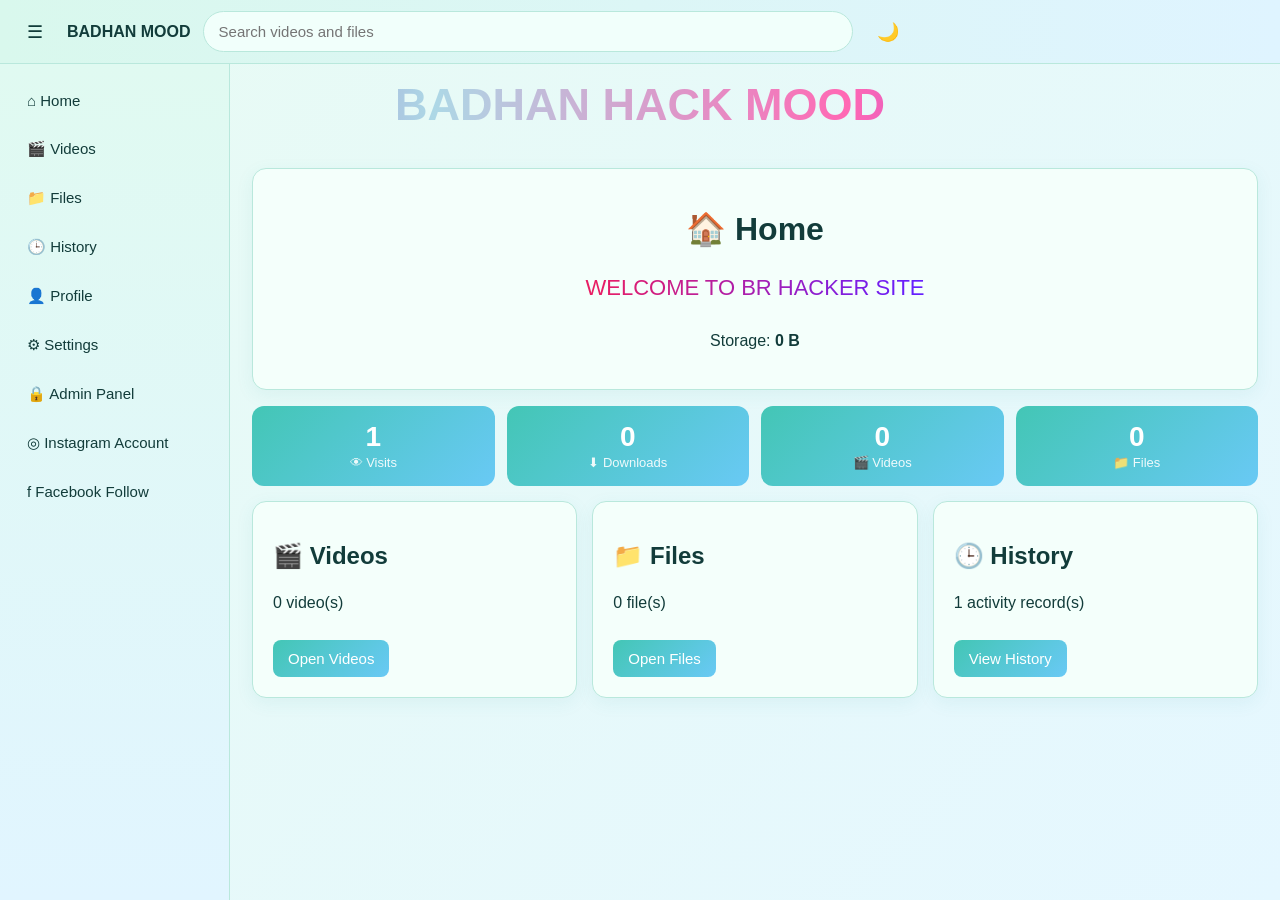
==== commit 0439fa3b: "Remove duplicate Admin Panel button in index.html" ====
--- a/index.html
+++ b/index.html
@@ -193,9 +193,9 @@
   <button data-p="history">🕒 History</button>
   <button data-p="profile">👤 Profile</button>
   <button data-p="settings">⚙ Settings</button>
+  <button data-p="admin">🔒 Admin Panel</button>
   <a target="_blank" rel="noopener" href="https://www.instagram.com/badhan50012?stkn=YXozYWtxcGNiYXN2">◎ Instagram Account</a>
   <a target="_blank" rel="noopener" href="https://www.facebook.com/share/1C65RPeyiM/">f Facebook Follow</a>
-  <button data-p="admin">🔒 Admin Panel</button>
 </aside>
 
 <main id="app"></main>
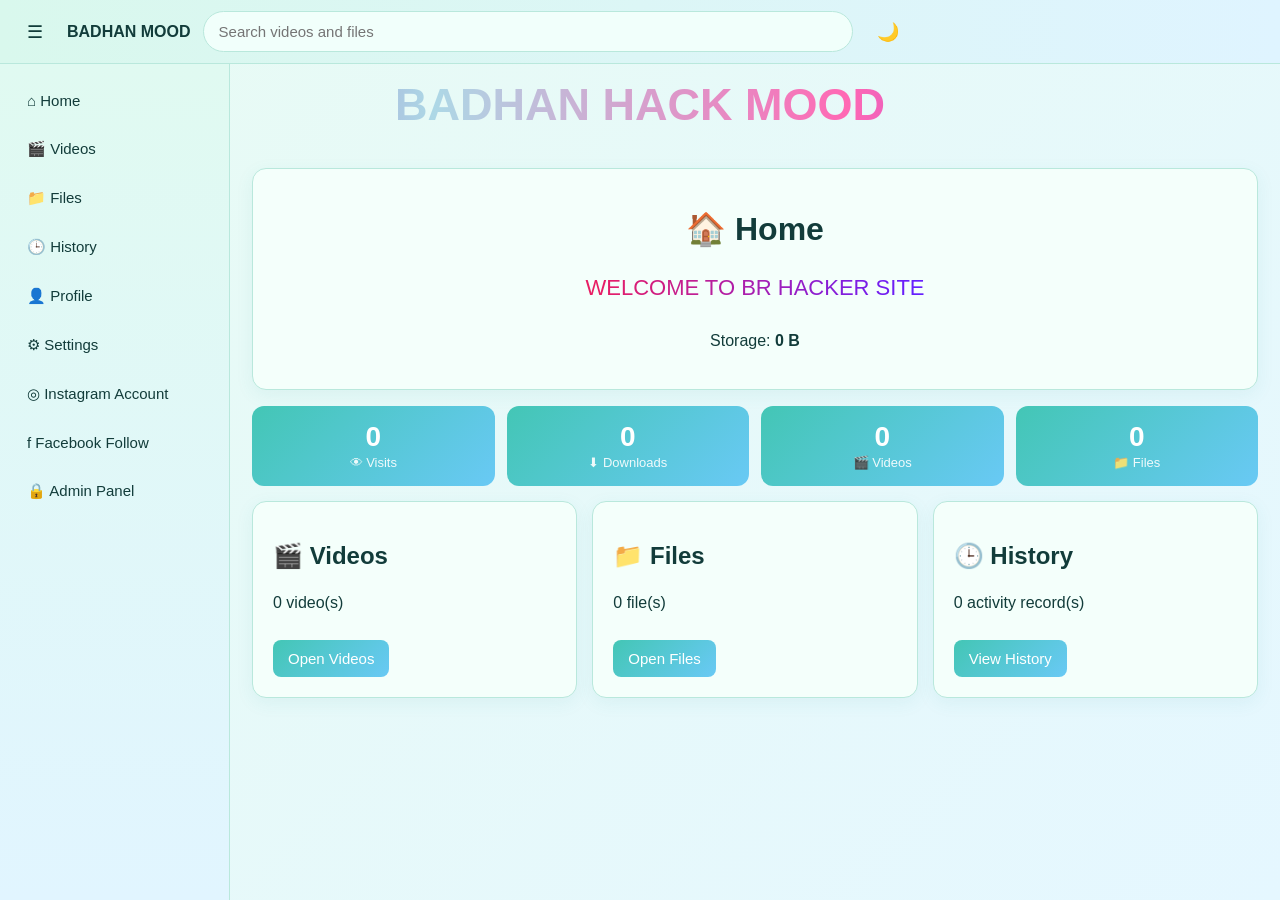
==== commit eaa31b2b: "Enhance video player and admin panel features Updated video player styles and added support for 8K/4" ====
--- a/index.html
+++ b/index.html
@@ -67,9 +67,18 @@
   display:grid; grid-template-columns:repeat(auto-fit,minmax(250px,1fr));
   gap:15px;
 }
+
+/* 🔥 উন্নত video player — 8K/4K support */
 .media video{
-  width:100%; max-height:320px; background:#06191b; border-radius:9px;
-}
+  width:100%;
+  max-height:520px;
+  background:#000;
+  border-radius:9px;
+  object-fit:contain;
+  image-rendering:auto;
+  image-rendering:-webkit-optimize-contrast;
+}
+
 .name{font-weight:bold; margin:10px 0; word-break:break-word}
 
 .btn,.btn1,.btn2,.btn3{
@@ -193,9 +202,9 @@
   <button data-p="history">🕒 History</button>
   <button data-p="profile">👤 Profile</button>
   <button data-p="settings">⚙ Settings</button>
-  <button data-p="admin">🔒 Admin Panel</button>
   <a target="_blank" rel="noopener" href="https://www.instagram.com/badhan50012?stkn=YXozYWtxcGNiYXN2">◎ Instagram Account</a>
   <a target="_blank" rel="noopener" href="https://www.facebook.com/share/1C65RPeyiM/">f Facebook Follow</a>
+  <button data-p="admin">🔒 Admin Panel</button>
 </aside>
 
 <main id="app"></main>
@@ -205,7 +214,7 @@
    IndexedDB — Items + Activity History
    ============================================================ */
 const DB_NAME = "badhanDB";
-const DB_VERSION = 2;               // ← Version bump (history store যোগ)
+const DB_VERSION = 2;
 const STORE = "items";
 const HIST = "history";
 let db = null;
@@ -246,8 +255,8 @@
   const entry = {
     id: Date.now() + "_" + Math.random().toString(36).slice(2),
     time: Date.now(),
-    action,                        // visit / view / download / upload / delete / login
-    target,                        // file name / page
+    action,
+    target,
     session: sessionId,
     userAgent: navigator.userAgent,
     device: /Mobi|Android/i.test(navigator.userAgent) ? "Mobile" : "Desktop",
@@ -282,7 +291,7 @@
 }
 
 /* ============================================================
-   Session ID (প্রতি tab/browser session আলাদা)
+   Session ID
    ============================================================ */
 let sessionId = sessionStorage.getItem("sessionId");
 if (!sessionId) {
@@ -302,6 +311,14 @@
 let history = [];
 let currentPage = "home";
 
+/* 🔥 Blob URL track — memory leak রোধ করতে */
+let activeURLs = [];
+function trackURL(u){ activeURLs.push(u); return u; }
+function revokeAllURLs(){
+  activeURLs.forEach(u => { try { URL.revokeObjectURL(u); } catch(e){} });
+  activeURLs = [];
+}
+
 if (localStorage.theme === "dark") {
   document.body.classList.add("dark");
   theme.textContent = "☀️";
@@ -331,7 +348,8 @@
   currentPage = p;
   search.value = "";
 
-  // 🔥 Log visit (Home ছাড়া বাকি পেজে)
+  revokeAllURLs();  // 🔥 old video URL revoke
+
   if (p !== "home") {
     await logHistory("visit", "Page: " + p);
     history = await getAllHistory();
@@ -364,39 +382,109 @@
   return d.toLocaleString();
 }
 
+/* 🔥 Bytes formatter */
+function bytes(n) {
+  if (!n) return "0 B";
+  const u = ["B","KB","MB","GB","TB"];
+  let i = 0;
+  while (n >= 1024 && i < u.length - 1) { n /= 1024; i++; }
+  return n.toFixed(2) + " " + u[i];
+}
+
+/* 🔥 Blob download helper */
+function downloadBlob(blob, name) {
+  const url = URL.createObjectURL(blob);
+  const a = document.createElement("a");
+  a.href = url;
+  a.download = name;
+  document.body.appendChild(a);
+  a.click();
+  a.remove();
+  setTimeout(() => URL.revokeObjectURL(url), 5000);
+}
+
+/* 🔥 MIME type detect (8K/4K file এর জন্য জরুরি) */
+function detectMime(file) {
+  if (file.type) return file.type;
+  const ext = (file.name.split(".").pop() || "").toLowerCase();
+  const map = {
+    mp4:"video/mp4", m4v:"video/x-m4v", mkv:"video/x-matroska",
+    webm:"video/webm", mov:"video/quicktime", avi:"video/x-msvideo",
+    flv:"video/x-flv", "3gp":"video/3gpp", ts:"video/mp2t",
+    mp3:"audio/mpeg", wav:"audio/wav", ogg:"audio/ogg",
+    pdf:"application/pdf", zip:"application/zip",
+    txt:"text/plain", json:"application/json"
+  };
+  return map[ext] || "application/octet-stream";
+}
+
 /* ============================================================
-   Card — Blob URL
+   🔥 Card — 8K / 4K Video Support
    ============================================================ */
 function card(x) {
   let c = document.createElement("div");
   c.className = "card media";
 
   if (x.type.startsWith("video/")) {
-    const url = URL.createObjectURL(x.blob);
+    const url = trackURL(URL.createObjectURL(x.blob));
     c.innerHTML = `
-      <video controls preload="metadata" src="${url}"></video>
+      <video
+        controls
+        preload="metadata"
+        playsinline
+        src="${url}"
+      ></video>
       <div class="name">${esc(x.name)}</div>
-      <p class="muted" style="font-size:13px">${bytes(x.size)}</p>
+      <p class="muted" style="font-size:13px" data-info>
+        ${bytes(x.size)} · loading quality…
+      </p>
     `;
-    // 🔥 View log (video play হলে)
+
     const v = c.querySelector("video");
+    const info = c.querySelector("[data-info]");
+
+    // 🔥 quality detect (8K / 4K / 2K / FHD / HD)
+    v.addEventListener("loadedmetadata", () => {
+      const w = v.videoWidth, h = v.videoHeight;
+      let quality = "SD";
+      if (h >= 4320) quality = "8K";
+      else if (h >= 2160) quality = "4K";
+      else if (h >= 1440) quality = "2K";
+      else if (h >= 1080) quality = "Full HD";
+      else if (h >= 720) quality = "HD";
+      info.textContent = `${bytes(x.size)} · ${quality} (${w}×${h})`;
+    }, { once: true });
+
+    // 🔥 double-click → fullscreen (native resolution)
+    v.addEventListener("dblclick", () => {
+      if (v.requestFullscreen) v.requestFullscreen();
+      else if (v.webkitRequestFullscreen) v.webkitRequestFullscreen();
+      else if (v.webkitEnterFullscreen) v.webkitEnterFullscreen(); // iOS
+    });
+
+    // 🔥 view log
     v.addEventListener("play", async () => {
-      await logHistory("view", x.name, { kind: "video" });
+      await logHistory("view", x.name, {
+        kind: "video",
+        resolution: v.videoWidth + "×" + v.videoHeight
+      });
     }, { once: true });
+
   } else {
     c.innerHTML = `
       <div style="font-size:50px;text-align:center">📄</div>
       <div class="name">${esc(x.name)}</div>
       <p class="muted" style="font-size:13px">${bytes(x.size)}</p>
     `;
-    // 🔥 View log (file download button এ চাপলে হবে)
   }
 
   let b = document.createElement("button");
   b.className = "btn";
   b.textContent = "⬇ Download";
   b.onclick = async () => {
-    await logHistory("download", x.name, { kind: x.type.startsWith("video/") ? "video" : "file" });
+    await logHistory("download", x.name, {
+      kind: x.type.startsWith("video/") ? "video" : "file"
+    });
     downloadBlob(x.blob, x.name);
   };
   c.appendChild(b);
@@ -417,7 +505,7 @@
     <div class="card">
       <h1>${icon} ${title}</h1>
       <p class="muted">${
-        isVideo ? "All uploaded videos are shown here."
+        isVideo ? "All uploaded videos (8K / 4K supported) are shown here."
                 : "All uploaded files are shown here."
       }</p>
     </div>
@@ -486,7 +574,7 @@
 }
 
 /* ============================================================
-   🕒 HISTORY PAGE — User এর সব activity
+   🕒 HISTORY PAGE
    ============================================================ */
 async function historyPage(filter = "all") {
   history = await getAllHistory();
@@ -597,311 +685,145 @@
   };
 }
 
+/* ============================================================
+   🔥 SETTINGS — Upload / Clear সহ
+   ============================================================ */
 function settings() {
   app.innerHTML = `
     <div class="card">
       <h1>⚙ Settings</h1>
       <button id="m" class="btn">🌙 Dark / ☀️ Light Mode</button>
+
+      <h3>📤 Upload Video / File</h3>
+      <p class="muted" style="text-align:left">Supports 8K, 4K, any resolution video</p>
+      <input id="upInput" type="file" multiple accept="video/*,image/*,application/*,.mkv,.webm,.mp4,.mov,.avi">
+      <div id="progress"><div class="bar"></div></div>
+
       <h3>Storage info</h3>
       <p>Total items: <b>${items.length}</b></p>
       <p>Total size: <b>${bytes(items.reduce((s,x)=>s+(x.size||0),0))}</b></p>
       <p>History records: <b>${history.length}</b></p>
       <button id="clearAll" class="btn red">🗑 Clear All Uploads</button>
-      <h3>Language</h3>
-      <select id="lang">
-        <option value="en">English</option>
-        <option value="bn">বাংলা</option>
-        <option value="hi">हिन्दी</option>
-      </select>
     </div>
   `;
+
   document.querySelector("#m").onclick = () => theme.click();
-  let l = document.querySelector("#lang");
-  l.value = localStorage.lang || "en";
-  l.onchange = () => localStorage.lang = l.value;
+
+  document.querySelector("#upInput").onchange = async (e) => {
+    const files = Array.from(e.target.files || []);
+    if (!files.length) return;
+
+    const prog = document.querySelector("#progress");
+    const bar = prog.querySelector(".bar");
+    prog.style.display = "block";
+    bar.style.width = "0%";
+
+    for (let i = 0; i < files.length; i++) {
+      const f = files[i];
+      const mime = detectMime(f);
+
+      try {
+        await addItem({
+          id: Date.now() + "_" + Math.random().toString(36).slice(2),
+          name: f.name,
+          type: mime,
+          mimeType: mime,
+          size: f.size,
+          created: Date.now(),
+          blob: f
+        });
+        await logHistory("upload", f.name, { size: f.size, type: mime });
+      } catch (err) {
+        alert("Upload failed: " + f.name + "\n" + err.message);
+      }
+
+      bar.style.width = Math.round(((i + 1) / files.length) * 100) + "%";
+    }
+
+    items = await getAllItems();
+    history = await getAllHistory();
+    setTimeout(() => { prog.style.display = "none"; }, 800);
+    alert("✅ Upload complete! " + files.length + " file(s) added.");
+    renderMediaPage("videos");
+    currentPage = "videos";
+  };
 
   document.querySelector("#clearAll").onclick = async () => {
-    if (!confirm("Delete ALL uploads? This cannot be undone.")) return;
+    if (!confirm("Delete all uploaded videos and files?")) return;
     await clearAllItems();
     items = [];
-    await logHistory("delete", "ALL uploads cleared");
-    alert("All items deleted.");
-    settings();
+    alert("All uploads cleared.");
+    home();
+    currentPage = "home";
   };
 }
 
-function admin() {
+/* ============================================================
+   🔒 ADMIN PANEL
+   ============================================================ */
+async function admin() {
+  items = await getAllItems();
+  history = await getAllHistory();
+
   app.innerHTML = `
     <div class="card">
       <h1>🔒 Admin Panel</h1>
-      <input id="pass" type="password" placeholder="Admin password">
-      <button id="unlock" class="btn3">Unlock</button>
-      <p id="msg"></p>
+      <p class="muted">Manage all uploaded items</p>
+      <div class="stat-grid">
+        <div class="stat-box"><span class="num">${items.length}</span><span class="lbl">Items</span></div>
+        <div class="stat-box"><span class="num">${history.length}</span><span class="lbl">Activities</span></div>
+        <div class="stat-box"><span class="num">${bytes(items.reduce((s,x)=>s+(x.size||0),0))}</span><span class="lbl">Storage</span></div>
+      </div>
+      <button id="wipe" class="btn red">🗑 Wipe Everything</button>
+      <div id="list" style="margin-top:15px"></div>
     </div>
   `;
-  document.querySelector("#unlock").onclick = async () => {
-    if (document.querySelector("#pass").value === "BADHAN HACKER") {
-      await logHistory("login", "Admin logged in");
-      dashboard();
-    } else {
-      document.querySelector("#msg").textContent = "Wrong password.";
-    }
+
+  document.querySelector("#wipe").onclick = async () => {
+    if (!confirm("Delete EVERYTHING (items + history)?")) return;
+    await clearAllItems();
+    await clearHistory();
+    items = []; history = [];
+    admin();
   };
-}
-
-/* ============================================================
-   🎛 ADMIN DASHBOARD with Analytics
-   ============================================================ */
-async function dashboard() {
-  history = await getAllHistory();
-
-  const visits   = history.filter(h => h.action === "visit");
-  const views    = history.filter(h => h.action === "view");
-  const downloads= history.filter(h => h.action === "download");
-  const uploads  = history.filter(h => h.action === "upload");
-
-  const uniqueSessions = new Set(history.map(h => h.session)).size;
-  const uniqueFiles = new Set(downloads.map(h => h.target)).size;
-  const videoViews = views.filter(v => v.kind === "video").length;
-
-  // Top 5 most downloaded
-  const dlCount = {};
-  downloads.forEach(d => dlCount[d.target] = (dlCount[d.target] || 0) + 1);
-  const topDl = Object.entries(dlCount)
-    .sort((a, b) => b[1] - a[1]).slice(0, 5);
-
-  // Top 5 most viewed
-  const vwCount = {};
-  views.forEach(v => vwCount[v.target] = (vwCount[v.target] || 0) + 1);
-  const topVw = Object.entries(vwCount)
-    .sort((a, b) => b[1] - a[1]).slice(0, 5);
-
-  app.innerHTML = `
-    <div class="card">
-      <h1>📊 Analytics Dashboard</h1>
-      <p class="muted">Real-time activity overview</p>
-
-      <div class="stat-grid">
-        <div class="stat-box">
-          <span class="num">${visits.length}</span>
-          <span class="lbl">👁 Total Visits</span>
-        </div>
-        <div class="stat-box">
-          <span class="num">${uniqueSessions}</span>
-          <span class="lbl">👥 Unique Sessions</span>
-        </div>
-        <div class="stat-box">
-          <span class="num">${views.length}</span>
-          <span class="lbl">▶️ Total Views</span>
-        </div>
-        <div class="stat-box">
-          <span class="num">${downloads.length}</span>
-          <span class="lbl">⬇ Total Downloads</span>
-        </div>
-        <div class="stat-box">
-          <span class="num">${videoViews}</span>
-          <span class="lbl">🎬 Video Plays</span>
-        </div>
-        <div class="stat-box">
-          <span class="num">${uniqueFiles}</span>
-          <span class="lbl">📁 Files Downloaded</span>
-        </div>
-      </div>
-    </div>
-
-    <div class="card">
-      <h2>🔥 Top 5 Downloaded Files</h2>
-      ${
-        topDl.length
-          ? topDl.map(([n, c]) =>
-              `<div class="admin-row">
-                 <span style="flex:1">📁 ${esc(n)}</span>
-                 <b>${c}×</b>
-               </div>`).join("")
-          : "<p class='muted'>No downloads yet.</p>"
-      }
-    </div>
-
-    <div class="card">
-      <h2>👀 Top 5 Viewed Files</h2>
-      ${
-        topVw.length
-          ? topVw.map(([n, c]) =>
-              `<div class="admin-row">
-                 <span style="flex:1">🎬 ${esc(n)}</span>
-                 <b>${c}×</b>
-               </div>`).join("")
-          : "<p class='muted'>No views yet.</p>"
-      }
-    </div>
-
-    <div class="card">
-      <h2>🕒 Recent Activity (last 30)</h2>
-      <div id="recent"></div>
-    </div>
-
-    <div class="card">
-      <h1>🔒 Admin Panel</h1>
-      <h2>Upload Video / File (Unlimited)</h2>
-      <select id="kind">
-        <option value="video">Video</option>
-        <option value="file">File</option>
-      </select>
-      <input id="file" type="file">
-      <button id="up" class="btn">⬆ Upload</button>
-      <div id="progress"><div class="bar"></div></div>
-      <p id="msg"></p>
-    </div>
-
-    <div class="card">
-      <h2>Manage Uploads</h2>
-      <div id="list"></div>
-    </div>
-  `;
-
-  // Recent activity render
-  let recent = document.querySelector("#recent");
-  const actionIcon = {
-    visit: "👁", view: "▶️", download: "⬇", upload: "⬆",
-    delete: "🗑", login: "🔓"
-  };
-  if (!history.length) {
-    recent.innerHTML = "<p class='muted'>No activity yet.</p>";
-  } else {
-    history.slice(0, 30).forEach(h => {
-      let d = document.createElement("div");
-      d.className = "history-item";
-      d.innerHTML = `
-        <div class="history-icon">${actionIcon[h.action] || "•"}</div>
-        <div class="history-body">
-          <span class="history-action act-${h.action}">${h.action.toUpperCase()}</span>
-          <b>${esc(h.target || "—")}</b>
-          <div class="history-time">
-            ${fullTime(h.time)} · ${timeAgo(h.time)} · ${h.device} · ${esc(h.session)}
-          </div>
-        </div>
-      `;
-      recent.appendChild(d);
-    });
+
+  const list = document.querySelector("#list");
+  if (!items.length) {
+    list.innerHTML = "<p class='muted'>No items.</p>";
+    return;
   }
-
-  // Manage uploads
-  let list = document.querySelector("#list");
-  if (!items.length) list.innerHTML = "<p class='muted'>No uploads yet.</p>";
-
   items.forEach(x => {
-    let d = document.createElement("div");
-    d.className = "admin-row";
-    d.innerHTML = `
-      <span style="flex:1">
-        ${x.type.startsWith("video/") ? "🎬" : "📁"} ${esc(x.name)}
-        <br><small style="color:var(--muted)">${bytes(x.size)}</small>
-      </span>
-      <button class="btn red">Delete</button>
+    const row = document.createElement("div");
+    row.className = "admin-row";
+    row.innerHTML = `
+      <span>${x.type.startsWith("video/") ? "🎬" : "📄"}</span>
+      <div style="flex:1">
+        <b>${esc(x.name)}</b><br>
+        <small style="color:var(--muted)">${bytes(x.size)} · ${esc(x.type)}</small>
+      </div>
+      <button class="btn red" style="padding:6px 12px">Delete</button>
     `;
-    d.querySelector("button").onclick = async () => {
+    row.querySelector("button").onclick = async () => {
+      if (!confirm("Delete " + x.name + "?")) return;
       await deleteItem(x.id);
       await logHistory("delete", x.name);
-      items = items.filter(it => it.id !== x.id);
-      dashboard();
+      items = await getAllItems();
+      admin();
     };
-    list.appendChild(d);
+    list.appendChild(row);
   });
-
-  // Upload
-  document.querySelector("#up").onclick = async () => {
-    let f = document.querySelector("#file").files[0];
-    let k = document.querySelector("#kind").value;
-    let msg = document.querySelector("#msg");
-    let prog = document.querySelector("#progress");
-    let bar = prog.querySelector(".bar");
-
-    if (!f) return msg.textContent = "Select a file.";
-    if (k === "video" && !f.type.startsWith("video/"))
-      return msg.textContent = "Please select a video.";
-    if (k === "file" && f.type.startsWith("video/"))
-      return msg.textContent = "For videos, select Video.";
-
-    try {
-      msg.textContent = "Uploading...";
-      prog.style.display = "block";
-      bar.style.width = "30%";
-
-      const item = {
-        id: Date.now() + "_" + Math.random().toString(36).slice(2),
-        name: f.name,
-        type: f.type || "application/octet-stream",
-        size: f.size,
-        created: Date.now(),
-        blob: f
-      };
-
-      bar.style.width = "70%";
-      await addItem(item);
-      await logHistory("upload", f.name, { kind: k, size: f.size });
-
-      items.unshift(item);
-      bar.style.width = "100%";
-      msg.textContent = "✅ Uploaded successfully!";
-
-      setTimeout(() => {
-        prog.style.display = "none";
-        bar.style.width = "0%";
-        dashboard();
-      }, 700);
-
-    } catch (e) {
-      console.error(e);
-      msg.textContent = "❌ Upload failed: " + e.message;
-      prog.style.display = "none";
-    }
-  };
 }
 
 /* ============================================================
-   Download
+   Boot
    ============================================================ */
-function downloadBlob(blob, name) {
-  const url = URL.createObjectURL(blob);
-  const a = document.createElement("a");
-  a.href = url;
-  a.download = name;
-  document.body.appendChild(a);
-  a.click();
-  a.remove();
-  setTimeout(() => URL.revokeObjectURL(url), 5000);
-}
-
-function bytes(n) {
-  if (!n && n !== 0) return "0 B";
-  return n < 1024 ? n + " B"
-    : n < 1048576 ? (n / 1024).toFixed(1) + " KB"
-    : n < 1073741824 ? (n / 1048576).toFixed(1) + " MB"
-    : (n / 1073741824).toFixed(2) + " GB";
-}
-
-/* ============================================================
-   Init — session visit log
-   ============================================================ */
-(async function init() {
-  try {
-    await openDB();
-    items = await getAllItems();
-    items.sort((a, b) => (b.created || 0) - (a.created || 0));
-
-    // 🔥 প্রথম visit log
-    await logHistory("visit", "Site opened");
-    history = await getAllHistory();
-
-    // Heartbeat — প্রতি 30 sec এ last seen update (optional)
-    // এখানে শুধু initial visit log করছি।
-
-    page("home");
-  } catch (e) {
-    console.error("DB init failed:", e);
-    app.innerHTML = `<div class="card"><h1>❌ Database error</h1><p>${esc(e.message)}</p></div>`;
-  }
+(async function boot() {
+  await openDB();
+  items = await getAllItems();
+  history = await getAllHistory();
+  home();
 })();
 </script>
+
 </body>
 </html>
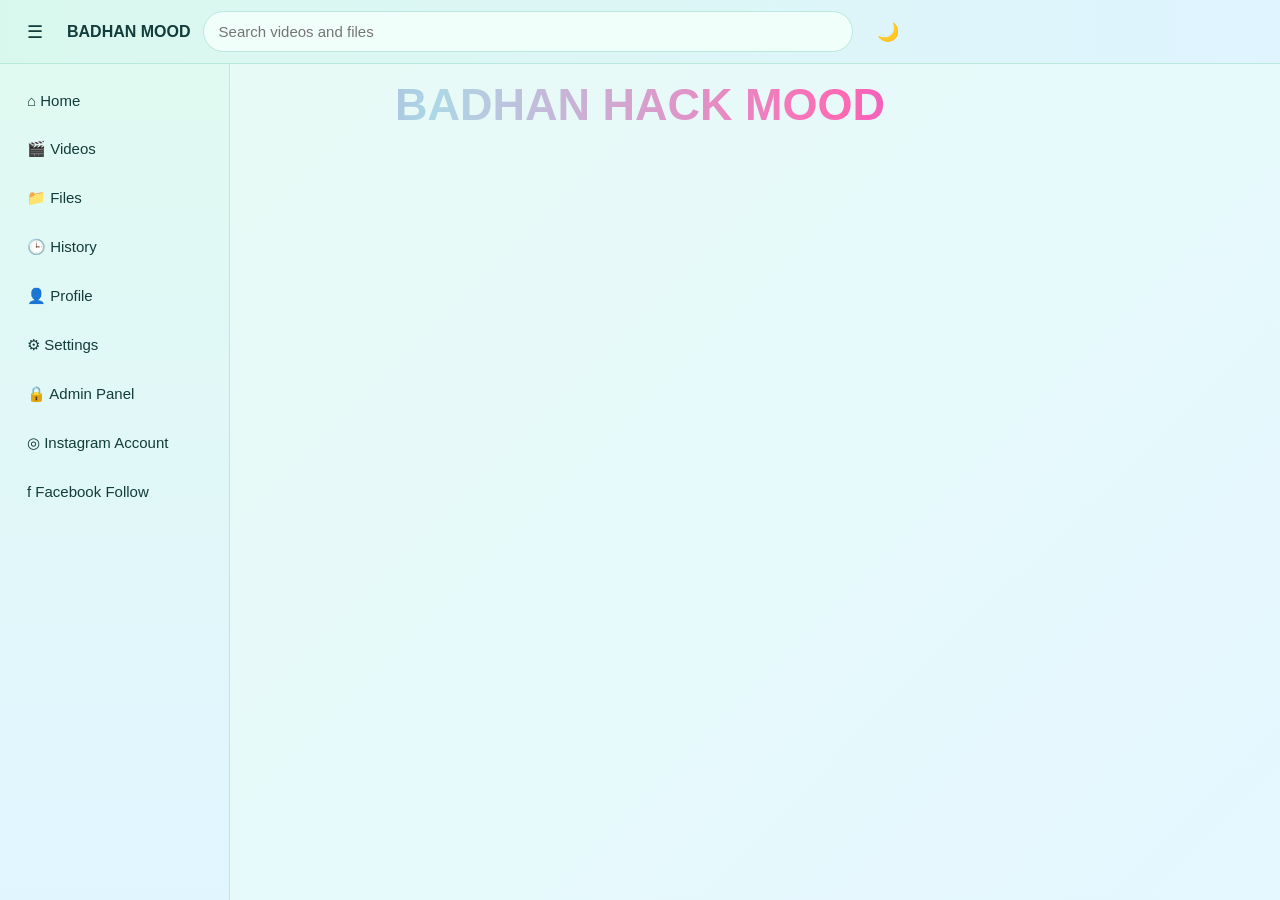
==== commit e882cf7e: "Refactor video player and clean up unused code Updated video player styles and added admin panel but" ====
--- a/index.html
+++ b/index.html
@@ -67,18 +67,9 @@
   display:grid; grid-template-columns:repeat(auto-fit,minmax(250px,1fr));
   gap:15px;
 }
-
-/* 🔥 উন্নত video player — 8K/4K support */
 .media video{
-  width:100%;
-  max-height:520px;
-  background:#000;
-  border-radius:9px;
-  object-fit:contain;
-  image-rendering:auto;
-  image-rendering:-webkit-optimize-contrast;
-}
-
+  width:100%; max-height:320px; background:#06191b; border-radius:9px;
+}
 .name{font-weight:bold; margin:10px 0; word-break:break-word}
 
 .btn,.btn1,.btn2,.btn3{
@@ -202,9 +193,9 @@
   <button data-p="history">🕒 History</button>
   <button data-p="profile">👤 Profile</button>
   <button data-p="settings">⚙ Settings</button>
+  <button data-p="admin">🔒 Admin Panel</button>
   <a target="_blank" rel="noopener" href="https://www.instagram.com/badhan50012?stkn=YXozYWtxcGNiYXN2">◎ Instagram Account</a>
   <a target="_blank" rel="noopener" href="https://www.facebook.com/share/1C65RPeyiM/">f Facebook Follow</a>
-  <button data-p="admin">🔒 Admin Panel</button>
 </aside>
 
 <main id="app"></main>
@@ -214,7 +205,7 @@
    IndexedDB — Items + Activity History
    ============================================================ */
 const DB_NAME = "badhanDB";
-const DB_VERSION = 2;
+const DB_VERSION = 2;               // ← Version bump (history store যোগ)
 const STORE = "items";
 const HIST = "history";
 let db = null;
@@ -255,8 +246,8 @@
   const entry = {
     id: Date.now() + "_" + Math.random().toString(36).slice(2),
     time: Date.now(),
-    action,
-    target,
+    action,                        // visit / view / download / upload / delete / login
+    target,                        // file name / page
     session: sessionId,
     userAgent: navigator.userAgent,
     device: /Mobi|Android/i.test(navigator.userAgent) ? "Mobile" : "Desktop",
@@ -291,7 +282,7 @@
 }
 
 /* ============================================================
-   Session ID
+   Session ID (প্রতি tab/browser session আলাদা)
    ============================================================ */
 let sessionId = sessionStorage.getItem("sessionId");
 if (!sessionId) {
@@ -311,14 +302,6 @@
 let history = [];
 let currentPage = "home";
 
-/* 🔥 Blob URL track — memory leak রোধ করতে */
-let activeURLs = [];
-function trackURL(u){ activeURLs.push(u); return u; }
-function revokeAllURLs(){
-  activeURLs.forEach(u => { try { URL.revokeObjectURL(u); } catch(e){} });
-  activeURLs = [];
-}
-
 if (localStorage.theme === "dark") {
   document.body.classList.add("dark");
   theme.textContent = "☀️";
@@ -348,8 +331,7 @@
   currentPage = p;
   search.value = "";
 
-  revokeAllURLs();  // 🔥 old video URL revoke
-
+  // 🔥 Log visit (Home ছাড়া বাকি পেজে)
   if (p !== "home") {
     await logHistory("visit", "Page: " + p);
     history = await getAllHistory();
@@ -382,109 +364,39 @@
   return d.toLocaleString();
 }
 
-/* 🔥 Bytes formatter */
-function bytes(n) {
-  if (!n) return "0 B";
-  const u = ["B","KB","MB","GB","TB"];
-  let i = 0;
-  while (n >= 1024 && i < u.length - 1) { n /= 1024; i++; }
-  return n.toFixed(2) + " " + u[i];
-}
-
-/* 🔥 Blob download helper */
-function downloadBlob(blob, name) {
-  const url = URL.createObjectURL(blob);
-  const a = document.createElement("a");
-  a.href = url;
-  a.download = name;
-  document.body.appendChild(a);
-  a.click();
-  a.remove();
-  setTimeout(() => URL.revokeObjectURL(url), 5000);
-}
-
-/* 🔥 MIME type detect (8K/4K file এর জন্য জরুরি) */
-function detectMime(file) {
-  if (file.type) return file.type;
-  const ext = (file.name.split(".").pop() || "").toLowerCase();
-  const map = {
-    mp4:"video/mp4", m4v:"video/x-m4v", mkv:"video/x-matroska",
-    webm:"video/webm", mov:"video/quicktime", avi:"video/x-msvideo",
-    flv:"video/x-flv", "3gp":"video/3gpp", ts:"video/mp2t",
-    mp3:"audio/mpeg", wav:"audio/wav", ogg:"audio/ogg",
-    pdf:"application/pdf", zip:"application/zip",
-    txt:"text/plain", json:"application/json"
-  };
-  return map[ext] || "application/octet-stream";
-}
-
 /* ============================================================
-   🔥 Card — 8K / 4K Video Support
+   Card — Blob URL
    ============================================================ */
 function card(x) {
   let c = document.createElement("div");
   c.className = "card media";
 
   if (x.type.startsWith("video/")) {
-    const url = trackURL(URL.createObjectURL(x.blob));
+    const url = URL.createObjectURL(x.blob);
     c.innerHTML = `
-      <video
-        controls
-        preload="metadata"
-        playsinline
-        src="${url}"
-      ></video>
+      <video controls preload="metadata" src="${url}"></video>
       <div class="name">${esc(x.name)}</div>
-      <p class="muted" style="font-size:13px" data-info>
-        ${bytes(x.size)} · loading quality…
-      </p>
+      <p class="muted" style="font-size:13px">${bytes(x.size)}</p>
     `;
-
+    // 🔥 View log (video play হলে)
     const v = c.querySelector("video");
-    const info = c.querySelector("[data-info]");
-
-    // 🔥 quality detect (8K / 4K / 2K / FHD / HD)
-    v.addEventListener("loadedmetadata", () => {
-      const w = v.videoWidth, h = v.videoHeight;
-      let quality = "SD";
-      if (h >= 4320) quality = "8K";
-      else if (h >= 2160) quality = "4K";
-      else if (h >= 1440) quality = "2K";
-      else if (h >= 1080) quality = "Full HD";
-      else if (h >= 720) quality = "HD";
-      info.textContent = `${bytes(x.size)} · ${quality} (${w}×${h})`;
+    v.addEventListener("play", async () => {
+      await logHistory("view", x.name, { kind: "video" });
     }, { once: true });
-
-    // 🔥 double-click → fullscreen (native resolution)
-    v.addEventListener("dblclick", () => {
-      if (v.requestFullscreen) v.requestFullscreen();
-      else if (v.webkitRequestFullscreen) v.webkitRequestFullscreen();
-      else if (v.webkitEnterFullscreen) v.webkitEnterFullscreen(); // iOS
-    });
-
-    // 🔥 view log
-    v.addEventListener("play", async () => {
-      await logHistory("view", x.name, {
-        kind: "video",
-        resolution: v.videoWidth + "×" + v.videoHeight
-      });
-    }, { once: true });
-
   } else {
     c.innerHTML = `
       <div style="font-size:50px;text-align:center">📄</div>
       <div class="name">${esc(x.name)}</div>
       <p class="muted" style="font-size:13px">${bytes(x.size)}</p>
     `;
+    // 🔥 View log (file download button এ চাপলে হবে)
   }
 
   let b = document.createElement("button");
   b.className = "btn";
   b.textContent = "⬇ Download";
   b.onclick = async () => {
-    await logHistory("download", x.name, {
-      kind: x.type.startsWith("video/") ? "video" : "file"
-    });
+    await logHistory("download", x.name, { kind: x.type.startsWith("video/") ? "video" : "file" });
     downloadBlob(x.blob, x.name);
   };
   c.appendChild(b);
@@ -505,7 +417,7 @@
     <div class="card">
       <h1>${icon} ${title}</h1>
       <p class="muted">${
-        isVideo ? "All uploaded videos (8K / 4K supported) are shown here."
+        isVideo ? "All uploaded videos are shown here."
                 : "All uploaded files are shown here."
       }</p>
     </div>
@@ -574,7 +486,7 @@
 }
 
 /* ============================================================
-   🕒 HISTORY PAGE
+   🕒 HISTORY PAGE — User এর সব activity
    ============================================================ */
 async function historyPage(filter = "all") {
   history = await getAllHistory();
@@ -685,145 +597,16 @@
   };
 }
 
-/* ============================================================
-   🔥 SETTINGS — Upload / Clear সহ
-   ============================================================ */
 function settings() {
   app.innerHTML = `
     <div class="card">
       <h1>⚙ Settings</h1>
       <button id="m" class="btn">🌙 Dark / ☀️ Light Mode</button>
-
-      <h3>📤 Upload Video / File</h3>
-      <p class="muted" style="text-align:left">Supports 8K, 4K, any resolution video</p>
-      <input id="upInput" type="file" multiple accept="video/*,image/*,application/*,.mkv,.webm,.mp4,.mov,.avi">
-      <div id="progress"><div class="bar"></div></div>
-
       <h3>Storage info</h3>
       <p>Total items: <b>${items.length}</b></p>
       <p>Total size: <b>${bytes(items.reduce((s,x)=>s+(x.size||0),0))}</b></p>
       <p>History records: <b>${history.length}</b></p>
       <button id="clearAll" class="btn red">🗑 Clear All Uploads</button>
-    </div>
-  `;
-
-  document.querySelector("#m").onclick = () => theme.click();
-
-  document.querySelector("#upInput").onchange = async (e) => {
-    const files = Array.from(e.target.files || []);
-    if (!files.length) return;
-
-    const prog = document.querySelector("#progress");
-    const bar = prog.querySelector(".bar");
-    prog.style.display = "block";
-    bar.style.width = "0%";
-
-    for (let i = 0; i < files.length; i++) {
-      const f = files[i];
-      const mime = detectMime(f);
-
-      try {
-        await addItem({
-          id: Date.now() + "_" + Math.random().toString(36).slice(2),
-          name: f.name,
-          type: mime,
-          mimeType: mime,
-          size: f.size,
-          created: Date.now(),
-          blob: f
-        });
-        await logHistory("upload", f.name, { size: f.size, type: mime });
-      } catch (err) {
-        alert("Upload failed: " + f.name + "\n" + err.message);
-      }
-
-      bar.style.width = Math.round(((i + 1) / files.length) * 100) + "%";
-    }
-
-    items = await getAllItems();
-    history = await getAllHistory();
-    setTimeout(() => { prog.style.display = "none"; }, 800);
-    alert("✅ Upload complete! " + files.length + " file(s) added.");
-    renderMediaPage("videos");
-    currentPage = "videos";
-  };
-
-  document.querySelector("#clearAll").onclick = async () => {
-    if (!confirm("Delete all uploaded videos and files?")) return;
-    await clearAllItems();
-    items = [];
-    alert("All uploads cleared.");
-    home();
-    currentPage = "home";
-  };
-}
-
-/* ============================================================
-   🔒 ADMIN PANEL
-   ============================================================ */
-async function admin() {
-  items = await getAllItems();
-  history = await getAllHistory();
-
-  app.innerHTML = `
-    <div class="card">
-      <h1>🔒 Admin Panel</h1>
-      <p class="muted">Manage all uploaded items</p>
-      <div class="stat-grid">
-        <div class="stat-box"><span class="num">${items.length}</span><span class="lbl">Items</span></div>
-        <div class="stat-box"><span class="num">${history.length}</span><span class="lbl">Activities</span></div>
-        <div class="stat-box"><span class="num">${bytes(items.reduce((s,x)=>s+(x.size||0),0))}</span><span class="lbl">Storage</span></div>
-      </div>
-      <button id="wipe" class="btn red">🗑 Wipe Everything</button>
-      <div id="list" style="margin-top:15px"></div>
-    </div>
-  `;
-
-  document.querySelector("#wipe").onclick = async () => {
-    if (!confirm("Delete EVERYTHING (items + history)?")) return;
-    await clearAllItems();
-    await clearHistory();
-    items = []; history = [];
-    admin();
-  };
-
-  const list = document.querySelector("#list");
-  if (!items.length) {
-    list.innerHTML = "<p class='muted'>No items.</p>";
-    return;
-  }
-  items.forEach(x => {
-    const row = document.createElement("div");
-    row.className = "admin-row";
-    row.innerHTML = `
-      <span>${x.type.startsWith("video/") ? "🎬" : "📄"}</span>
-      <div style="flex:1">
-        <b>${esc(x.name)}</b><br>
-        <small style="color:var(--muted)">${bytes(x.size)} · ${esc(x.type)}</small>
-      </div>
-      <button class="btn red" style="padding:6px 12px">Delete</button>
-    `;
-    row.querySelector("button").onclick = async () => {
-      if (!confirm("Delete " + x.name + "?")) return;
-      await deleteItem(x.id);
-      await logHistory("delete", x.name);
-      items = await getAllItems();
-      admin();
-    };
-    list.appendChild(row);
-  });
-}
-
-/* ============================================================
-   Boot
-   ============================================================ */
-(async function boot() {
-  await openDB();
-  items = await getAllItems();
-  history = await getAllHistory();
-  home();
-})();
-</script>
-
-</body>
-</html>
+      <h3>Language</h3>
+      <select id="lang">
+        <option value=
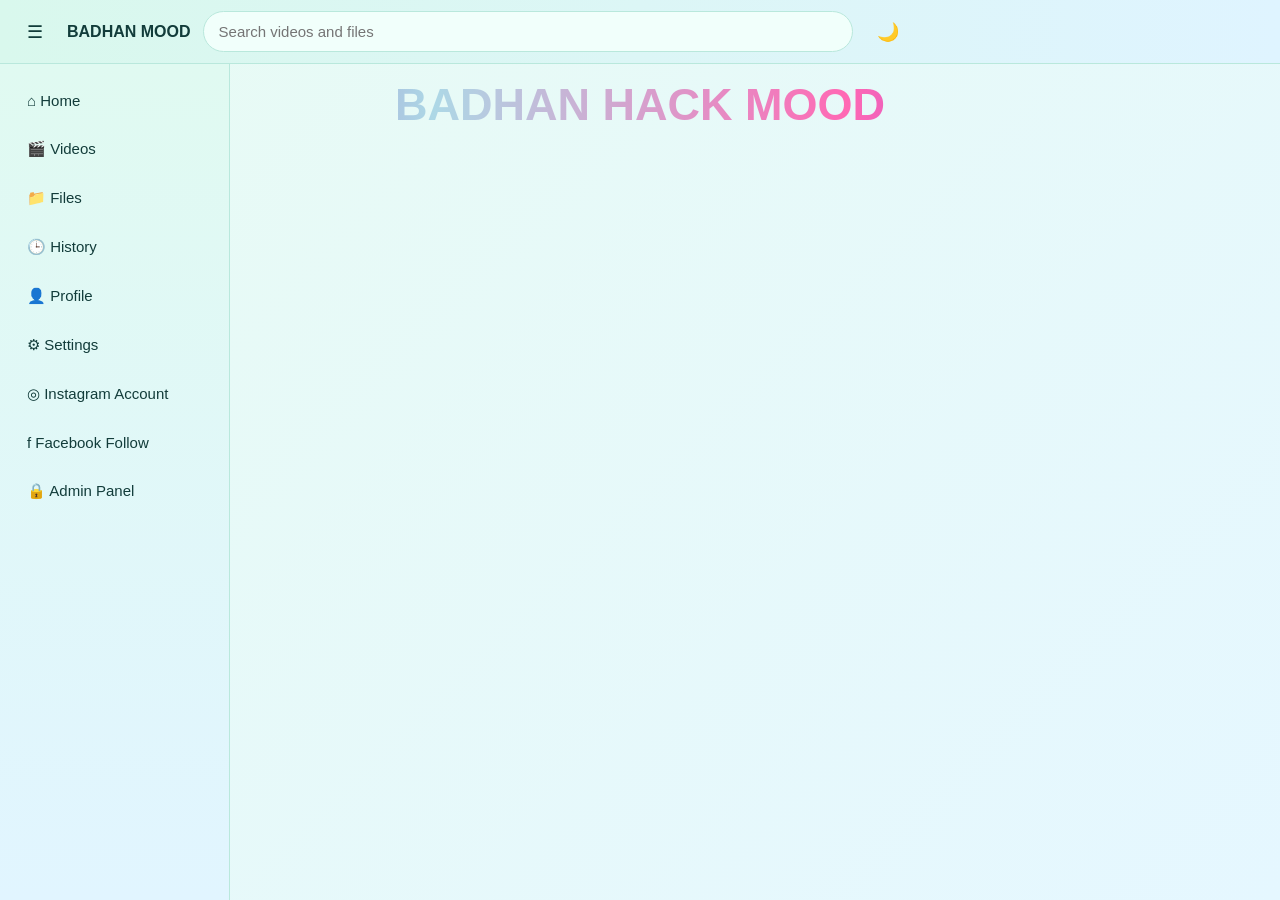
==== commit bcb211db: "Reintroduce Admin Panel button in index.html" ====
--- a/index.html
+++ b/index.html
@@ -193,9 +193,9 @@
   <button data-p="history">🕒 History</button>
   <button data-p="profile">👤 Profile</button>
   <button data-p="settings">⚙ Settings</button>
-  <button data-p="admin">🔒 Admin Panel</button>
   <a target="_blank" rel="noopener" href="https://www.instagram.com/badhan50012?stkn=YXozYWtxcGNiYXN2">◎ Instagram Account</a>
   <a target="_blank" rel="noopener" href="https://www.facebook.com/share/1C65RPeyiM/">f Facebook Follow</a>
+  <button data-p="admin">🔒 Admin Panel</button>
 </aside>
 
 <main id="app"></main>
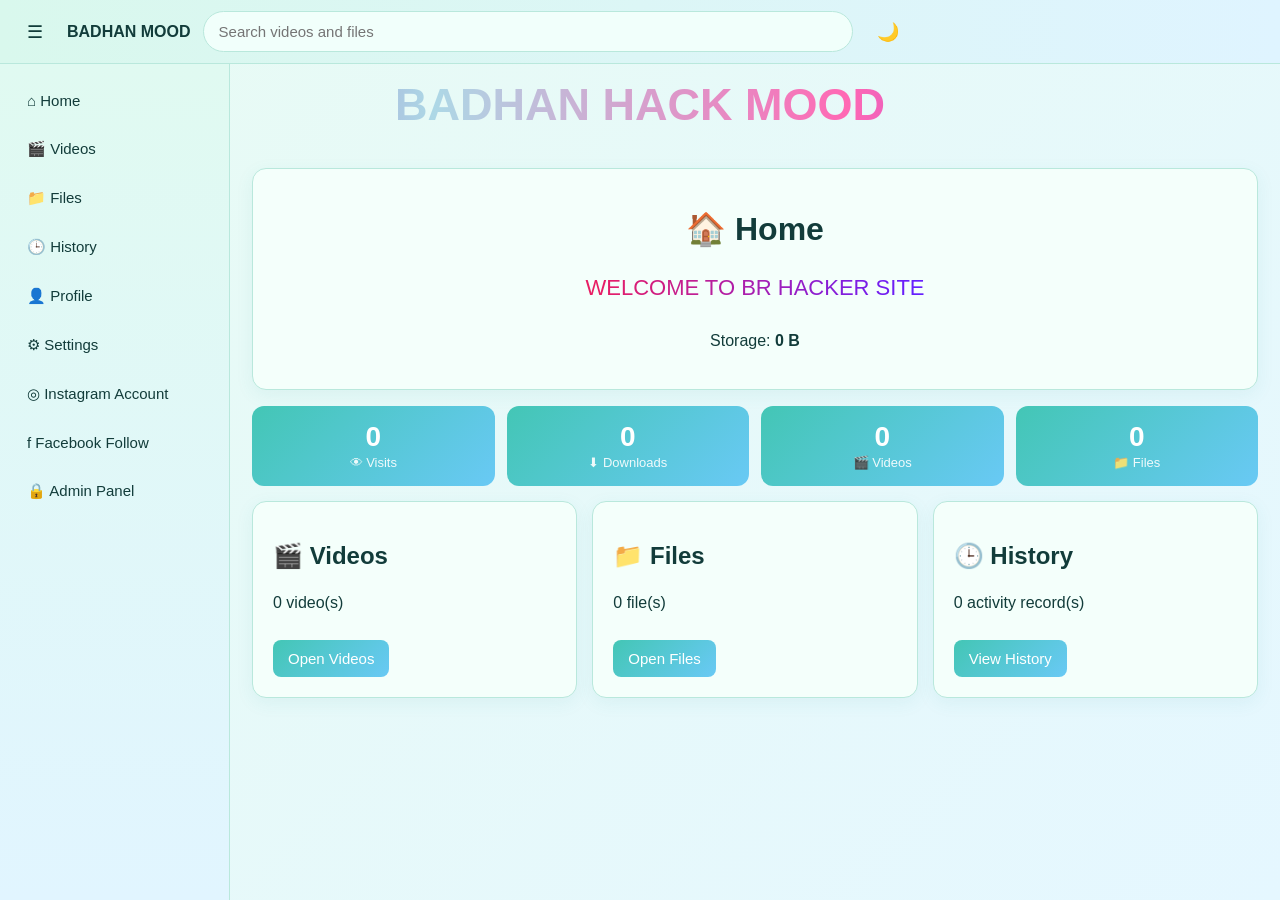
==== commit eca1a6e5: "Update print statement from 'Hello' to 'Goodbye'" ====
--- a/index.html
+++ b/index.html
@@ -1,612 +1,2461 @@
 <!DOCTYPE html>
 <html lang="en">
+
 <head>
-<meta charset="UTF-8">
-<meta name="viewport" content="width=device-width,initial-scale=1">
-<title>Badhan Fire Hack</title>
-<style>
-*{box-sizing:border-box}
-:root{
-  --bg:#e8fbf4; --card:#f4fffb; --text:#123c3a; --muted:#527876;
-  --border:#b9e8dc; --accent:#43c6b5; --accent2:#69c9f5; --hover:#d7f6ef;
-}
-body{
-  margin:0; font-family:Arial,sans-serif;
-  background:linear-gradient(135deg,var(--bg),#e5f7ff);
-  color:var(--text); min-height:100vh;
-}
-body.dark{
-  --bg:#0b2425; --card:#123334; --text:#eaffff; --muted:#a5cecc;
-  --border:#28615f; --accent:#45cdb9; --accent2:#61c9f4; --hover:#194847;
-}
-header{
-  height:64px; display:flex; align-items:center; gap:12px;
-  padding:0 15px; background:linear-gradient(90deg,#d9f8ed,#dff4ff);
-  border-bottom:1px solid var(--border); position:sticky; top:0; z-index:5;
-}
-body.dark header{background:linear-gradient(90deg,#123d3b,#123b4c)}
-header h2{white-space:nowrap}
-header button,#side button{
-  border:0; background:transparent; color:inherit; padding:12px;
-  font-size:18px; cursor:pointer;
-}
-#search{
-  flex:1; max-width:650px; padding:11px 15px; border-radius:25px;
-  border:1px solid var(--border); background:#f1fffb; color:var(--text);
-  outline:0;
-}
-body.dark #search{background:#173f40}
-#side{
-  position:fixed; top:64px; bottom:0; width:230px; padding:15px;
-  background:linear-gradient(180deg,#e0faf1,#e1f5ff);
-  border-right:1px solid var(--border); display:flex; flex-direction:column;
-  gap:5px; overflow-y:auto;
-}
-body.dark #side{background:linear-gradient(180deg,#123b39,#123746)}
-#side a, #side button{
-  text-decoration:none; color:inherit; padding:13px 12px;
-  border-radius:9px; text-align:left; font-size:15px; cursor:pointer;
-}
-#side a:hover,#side button:hover{background:var(--hover)}
-main{margin-left:230px;padding:22px}
-
-.card{
-  background:var(--card); padding:20px; border-radius:14px;
-  margin-bottom:20px; border:1px solid var(--border);
-  box-shadow:0 5px 18px rgba(50,150,150,.08); transition:box-shadow .2s;
-}
-.card:hover{box-shadow:10px 10px 20px rgba(0,0,0,.25)}
-.card1,.card2,.card3{
-  background:var(--card); padding:20px; border-radius:14px;
-  border:1px solid var(--border); box-shadow:0 5px 18px rgba(50,150,150,.08);
-  transition:box-shadow .2s; margin-bottom:16px;
-}
-.card1:hover,.card2:hover,.card3:hover{box-shadow:10px 10px 20px rgba(0,0,0,.25)}
-
-.grid{
-  display:grid; grid-template-columns:repeat(auto-fit,minmax(250px,1fr));
-  gap:15px;
-}
-.media video{
-  width:100%; max-height:320px; background:#06191b; border-radius:9px;
-}
-.name{font-weight:bold; margin:10px 0; word-break:break-word}
-
-.btn,.btn1,.btn2,.btn3{
-  padding:10px 15px; border:0; border-radius:8px;
-  background:linear-gradient(135deg,var(--accent),var(--accent2));
-  color:white; cursor:pointer; font-size:15px; margin-top:8px;
-}
-.btn:hover,.btn1:hover,.btn2:hover,.btn3:hover{filter:brightness(1.1)}
-.btn.red{background:linear-gradient(135deg,#e57373,#c62828)}
-
-input,select{
-  width:100%; padding:11px 12px; margin:7px 0;
-  border:1px solid var(--border); border-radius:9px;
-  background:#f1fffb; color:var(--text); font-size:15px;
-}
-body.dark input,body.dark select{background:#173f40}
-
-.avatar{
-  width:130px; height:130px; border-radius:50%; object-fit:cover;
-  border:3px solid var(--accent);
-}
-
-.admin-row{
-  display:flex; align-items:center; gap:10px; padding:10px;
-  border-bottom:1px solid var(--border); word-break:break-word;
-}
-.admin-row:last-child{border-bottom:0}
-
-h1,h2,h3{color:var(--text)}
-p{line-height:1.6}
-
-@media(max-width:700px){
-  header h2{display:none}
-  #side{transform:translateX(-100%); transition:.2s; width:215px}
-  #side.open{transform:translateX(0)}
-  main{margin-left:0;padding:15px}
-}
-
-.muted{
-  text-align:center;
-  background:linear-gradient(to left,#e57373,#651fff,#e91e63,#9c27b0);
-  -webkit-text-fill-color:transparent; background-clip:text; font-size:22px;
-}
-#hm-btn{text-align:center}
-.BRtitle{
-  text-align:center;
-  background:linear-gradient(to right,#9c27b0,lightblue,hotpink,#651fff);
-  -webkit-text-fill-color:transparent; background-clip:text;
-  font-size:45px; margin:15px 20px;
-}
-#progress{
-  height:8px; background:var(--border); border-radius:6px;
-  overflow:hidden; margin-top:10px; display:none;
-}
-#progress .bar{
-  height:100%; width:0%;
-  background:linear-gradient(90deg,var(--accent),var(--accent2));
-  transition:width .15s;
-}
-
-/* === Analytics === */
-.stat-grid{
-  display:grid; grid-template-columns:repeat(auto-fit,minmax(150px,1fr));
-  gap:12px; margin:15px 0;
-}
-.stat-box{
-  background:linear-gradient(135deg,var(--accent),var(--accent2));
-  color:white; padding:15px; border-radius:12px; text-align:center;
-}
-.stat-box .num{font-size:28px; font-weight:bold; display:block}
-.stat-box .lbl{font-size:13px; opacity:.9}
-
-.history-item{
-  display:flex; gap:10px; padding:10px; border-bottom:1px solid var(--border);
-  align-items:flex-start; word-break:break-word;
-}
-.history-item:last-child{border-bottom:0}
-.history-icon{font-size:20px; flex-shrink:0}
-.history-body{flex:1}
-.history-time{font-size:12px; color:var(--muted)}
-.history-action{
-  display:inline-block; padding:2px 8px; border-radius:6px;
-  font-size:11px; font-weight:bold; margin-right:6px;
-}
-.act-visit{background:#4caf50; color:white}
-.act-view{background:#2196f3; color:white}
-.act-download{background:#ff9800; color:white}
-.act-upload{background:#9c27b0; color:white}
-.act-delete{background:#f44336; color:white}
-.act-login{background:#607d8b; color:white}
-
-.tab-bar{
-  display:flex; gap:8px; flex-wrap:wrap; margin:15px 0;
-}
-.tab-bar button{
-  padding:8px 14px; border:1px solid var(--border); border-radius:20px;
-  background:var(--card); color:var(--text); cursor:pointer; font-size:14px;
-}
-.tab-bar button.active{
-  background:linear-gradient(135deg,var(--accent),var(--accent2));
-  color:white; border-color:transparent;
-}
-</style>
+  <meta charset="UTF-8">
+  <meta name="viewport" content="width=device-width, initial-scale=1">
+
+  <title>Badhan Fire Hack</title>
+
+  <style>
+    * {
+      box-sizing: border-box;
+    }
+
+    :root {
+      --bg: #e8fbf4;
+      --card: #f4fffb;
+      --text: #123c3a;
+      --muted: #527876;
+      --border: #b9e8dc;
+      --accent: #43c6b5;
+      --accent2: #69c9f5;
+      --hover: #d7f6ef;
+    }
+
+    body {
+      margin: 0;
+      font-family: Arial, sans-serif;
+      background: linear-gradient(135deg, var(--bg), #e5f7ff);
+      color: var(--text);
+      min-height: 100vh;
+    }
+
+    body.dark {
+      --bg: #0b2425;
+      --card: #123334;
+      --text: #eaffff;
+      --muted: #a5cecc;
+      --border: #28615f;
+      --accent: #45cdb9;
+      --accent2: #61c9f4;
+      --hover: #194847;
+    }
+
+    header {
+      height: 64px;
+      display: flex;
+      align-items: center;
+      gap: 12px;
+      padding: 0 15px;
+      background: linear-gradient(90deg, #d9f8ed, #dff4ff);
+      border-bottom: 1px solid var(--border);
+      position: sticky;
+      top: 0;
+      z-index: 5;
+    }
+
+    body.dark header {
+      background: linear-gradient(90deg, #123d3b, #123b4c);
+    }
+
+    header b {
+      white-space: nowrap;
+    }
+
+    header button,
+    #side button {
+      border: 0;
+      background: transparent;
+      color: inherit;
+      padding: 12px;
+      font-size: 18px;
+      cursor: pointer;
+    }
+
+    #search {
+      flex: 1;
+      max-width: 650px;
+      padding: 11px 15px;
+      border-radius: 25px;
+      border: 1px solid var(--border);
+      background: #f1fffb;
+      color: var(--text);
+      outline: 0;
+    }
+
+    body.dark #search {
+      background: #173f40;
+    }
+
+    #side {
+      position: fixed;
+      top: 64px;
+      bottom: 0;
+      width: 230px;
+      padding: 15px;
+      background: linear-gradient(180deg, #e0faf1, #e1f5ff);
+      border-right: 1px solid var(--border);
+      display: flex;
+      flex-direction: column;
+      gap: 5px;
+      overflow-y: auto;
+      z-index: 4;
+    }
+
+    body.dark #side {
+      background: linear-gradient(180deg, #123b39, #123746);
+    }
+
+    #side a,
+    #side button {
+      text-decoration: none;
+      color: inherit;
+      padding: 13px 12px;
+      border-radius: 9px;
+      text-align: left;
+      font-size: 15px;
+      cursor: pointer;
+    }
+
+    #side a:hover,
+    #side button:hover {
+      background: var(--hover);
+    }
+
+    main {
+      margin-left: 230px;
+      padding: 22px;
+    }
+
+    .card,
+    .card1,
+    .card2,
+    .card3 {
+      background: var(--card);
+      padding: 20px;
+      border-radius: 14px;
+      border: 1px solid var(--border);
+      box-shadow: 0 5px 18px rgba(50, 150, 150, .08);
+      transition: box-shadow .2s;
+      margin-bottom: 16px;
+    }
+
+    .card {
+      margin-bottom: 20px;
+    }
+
+    .card:hover,
+    .card1:hover,
+    .card2:hover,
+    .card3:hover {
+      box-shadow: 10px 10px 20px rgba(0, 0, 0, .25);
+    }
+
+    .grid {
+      display: grid;
+      grid-template-columns: repeat(auto-fit, minmax(250px, 1fr));
+      gap: 15px;
+    }
+
+    .media video {
+      width: 100%;
+      max-height: 320px;
+      background: #06191b;
+      border-radius: 9px;
+    }
+
+    .name {
+      font-weight: bold;
+      margin: 10px 0;
+      word-break: break-word;
+    }
+
+    .btn,
+    .btn1,
+    .btn2,
+    .btn3 {
+      padding: 10px 15px;
+      border: 0;
+      border-radius: 8px;
+      background: linear-gradient(135deg, var(--accent), var(--accent2));
+      color: white;
+      cursor: pointer;
+      font-size: 15px;
+      margin-top: 8px;
+    }
+
+    .btn:hover,
+    .btn1:hover,
+    .btn2:hover,
+    .btn3:hover {
+      filter: brightness(1.1);
+    }
+
+    .btn.red {
+      background: linear-gradient(135deg, #e57373, #c62828);
+    }
+
+    input,
+    select {
+      width: 100%;
+      padding: 11px 12px;
+      margin: 7px 0;
+      border: 1px solid var(--border);
+      border-radius: 9px;
+      background: #f1fffb;
+      color: var(--text);
+      font-size: 15px;
+    }
+
+    body.dark input,
+    body.dark select {
+      background: #173f40;
+    }
+
+    .avatar {
+      width: 130px;
+      height: 130px;
+      border-radius: 50%;
+      object-fit: cover;
+      border: 3px solid var(--accent);
+    }
+
+    .admin-row {
+      display: flex;
+      align-items: center;
+      gap: 10px;
+      padding: 10px;
+      border-bottom: 1px solid var(--border);
+      word-break: break-word;
+    }
+
+    .admin-row:last-child {
+      border-bottom: 0;
+    }
+
+    h1,
+    h2,
+    h3 {
+      color: var(--text);
+    }
+
+    p {
+      line-height: 1.6;
+    }
+
+    .muted {
+      text-align: center;
+      background: linear-gradient(
+        to left,
+        #e57373,
+        #651fff,
+        #e91e63,
+        #9c27b0
+      );
+      -webkit-background-clip: text;
+      -webkit-text-fill-color: transparent;
+      background-clip: text;
+      font-size: 22px;
+    }
+
+    #hm-btn {
+      text-align: center;
+    }
+
+    .BRtitle {
+      text-align: center;
+      background: linear-gradient(
+        to right,
+        #9c27b0,
+        lightblue,
+        hotpink,
+        #651fff
+      );
+      -webkit-background-clip: text;
+      -webkit-text-fill-color: transparent;
+      background-clip: text;
+      font-size: 45px;
+      margin: 15px 20px;
+    }
+
+    .stat-grid {
+      display: grid;
+      grid-template-columns: repeat(auto-fit, minmax(150px, 1fr));
+      gap: 12px;
+      margin: 15px 0;
+    }
+
+    .stat-box {
+      background: linear-gradient(
+        135deg,
+        var(--accent),
+        var(--accent2)
+      );
+      color: white;
+      padding: 15px;
+      border-radius: 12px;
+      text-align: center;
+    }
+
+    .stat-box .num {
+      font-size: 28px;
+      font-weight: bold;
+      display: block;
+    }
+
+    .stat-box .lbl {
+      font-size: 13px;
+      opacity: .9;
+    }
+
+    .history-item {
+      display: flex;
+      gap: 10px;
+      padding: 10px;
+      border-bottom: 1px solid var(--border);
+      align-items: flex-start;
+      word-break: break-word;
+    }
+
+    .history-item:last-child {
+      border-bottom: 0;
+    }
+
+    .history-icon {
+      font-size: 20px;
+      flex-shrink: 0;
+    }
+
+    .history-body {
+      flex: 1;
+    }
+
+    .history-time {
+      font-size: 12px;
+      color: var(--muted);
+    }
+
+    .history-action {
+      display: inline-block;
+      padding: 2px 8px;
+      border-radius: 6px;
+      font-size: 11px;
+      font-weight: bold;
+      margin-right: 6px;
+    }
+
+    .act-visit {
+      background: #4caf50;
+      color: white;
+    }
+
+    .act-view {
+      background: #2196f3;
+      color: white;
+    }
+
+    .act-download {
+      background: #ff9800;
+      color: white;
+    }
+
+    .act-upload {
+      background: #9c27b0;
+      color: white;
+    }
+
+    .act-delete {
+      background: #f44336;
+      color: white;
+    }
+
+    .act-login {
+      background: #607d8b;
+      color: white;
+    }
+
+    .tab-bar {
+      display: flex;
+      gap: 8px;
+      flex-wrap: wrap;
+      margin: 15px 0;
+    }
+
+    .tab-bar button {
+      padding: 8px 14px;
+      border: 1px solid var(--border);
+      border-radius: 20px;
+      background: var(--card);
+      color: var(--text);
+      cursor: pointer;
+      font-size: 14px;
+    }
+
+    .tab-bar button.active {
+      background: linear-gradient(
+        135deg,
+        var(--accent),
+        var(--accent2)
+      );
+      color: white;
+      border-color: transparent;
+    }
+
+    #progress {
+      height: 8px;
+      background: var(--border);
+      border-radius: 6px;
+      overflow: hidden;
+      margin-top: 10px;
+      display: none;
+    }
+
+    #progress .bar {
+      height: 100%;
+      width: 0%;
+      background: linear-gradient(
+        90deg,
+        var(--accent),
+        var(--accent2)
+      );
+      transition: width .15s;
+    }
+
+    @media (max-width: 700px) {
+      header b {
+        display: none;
+      }
+
+      #side {
+        transform: translateX(-100%);
+        transition: .2s;
+        width: 215px;
+      }
+
+      #side.open {
+        transform: translateX(0);
+      }
+
+      main {
+        margin-left: 0;
+        padding: 15px;
+      }
+
+      .BRtitle {
+        font-size: 32px;
+      }
+    }
+  </style>
 </head>
 
+
 <body>
 
-<header>
-  <button id="menu">☰</button>
-  <b>BADHAN MOOD</b>
-  <input id="search" placeholder="Search videos and files">
-  <button id="theme">🌙</button>
-</header>
-
-<h1 class="BRtitle">BADHAN HACK MOOD</h1>
-
-<aside id="side">
-  <button data-p="home">⌂ Home</button>
-  <button data-p="videos">🎬 Videos</button>
-  <button data-p="files">📁 Files</button>
-  <button data-p="history">🕒 History</button>
-  <button data-p="profile">👤 Profile</button>
-  <button data-p="settings">⚙ Settings</button>
-  <a target="_blank" rel="noopener" href="https://www.instagram.com/badhan50012?stkn=YXozYWtxcGNiYXN2">◎ Instagram Account</a>
-  <a target="_blank" rel="noopener" href="https://www.facebook.com/share/1C65RPeyiM/">f Facebook Follow</a>
-  <button data-p="admin">🔒 Admin Panel</button>
-</aside>
-
-<main id="app"></main>
-
-<script>
-/* ============================================================
-   IndexedDB — Items + Activity History
-   ============================================================ */
-const DB_NAME = "badhanDB";
-const DB_VERSION = 2;               // ← Version bump (history store যোগ)
-const STORE = "items";
-const HIST = "history";
-let db = null;
-
-function openDB() {
-  return new Promise((resolve, reject) => {
-    const req = indexedDB.open(DB_NAME, DB_VERSION);
-
-    req.onupgradeneeded = e => {
-      const d = e.target.result;
-      if (!d.objectStoreNames.contains(STORE)) {
-        const store = d.createObjectStore(STORE, { keyPath: "id" });
-        store.createIndex("type", "type", { unique: false });
-        store.createIndex("created", "created", { unique: false });
-      }
-      if (!d.objectStoreNames.contains(HIST)) {
-        const h = d.createObjectStore(HIST, { keyPath: "id" });
-        h.createIndex("time", "time", { unique: false });
-        h.createIndex("action", "action", { unique: false });
+  <header>
+    <button id="menu">☰</button>
+
+    <b>BADHAN MOOD</b>
+
+    <input
+      id="search"
+      placeholder="Search videos and files"
+    >
+
+    <button id="theme">🌙</button>
+  </header>
+
+
+  <h1 class="BRtitle">
+    BADHAN HACK MOOD
+  </h1>
+
+
+  <aside id="side">
+
+    <button data-p="home">⌂ Home</button>
+
+    <button data-p="videos">🎬 Videos</button>
+
+    <button data-p="files">📁 Files</button>
+
+    <button data-p="history">🕒 History</button>
+
+    <button data-p="profile">👤 Profile</button>
+
+    <button data-p="settings">⚙ Settings</button>
+
+    <a
+      target="_blank"
+      rel="noopener"
+      href="https://www.instagram.com/badhan50012?stkn=YXozYWtxcGNiYXN2"
+    >
+      ◎ Instagram Account
+    </a>
+
+    <a
+      target="_blank"
+      rel="noopener"
+      href="https://www.facebook.com/share/1C65RPeyiM/"
+    >
+      f Facebook Follow
+    </a>
+
+    <button data-p="admin">
+      🔒 Admin Panel
+    </button>
+
+  </aside>
+
+
+  <main id="app"></main>
+
+
+  <script>
+    /* ============================================================
+       IndexedDB — Items + Activity History
+    ============================================================ */
+
+    const DB_NAME = "badhanDB";
+    const DB_VERSION = 2;
+    const STORE = "items";
+    const HIST = "history";
+
+    let db = null;
+
+
+    function openDB() {
+      return new Promise((resolve, reject) => {
+
+        const req = indexedDB.open(
+          DB_NAME,
+          DB_VERSION
+        );
+
+        req.onupgradeneeded = e => {
+
+          const d = e.target.result;
+
+          if (!d.objectStoreNames.contains(STORE)) {
+
+            const store =
+              d.createObjectStore(STORE, {
+                keyPath: "id"
+              });
+
+            store.createIndex(
+              "type",
+              "type",
+              { unique: false }
+            );
+
+            store.createIndex(
+              "created",
+              "created",
+              { unique: false }
+            );
+          }
+
+
+          if (!d.objectStoreNames.contains(HIST)) {
+
+            const h =
+              d.createObjectStore(HIST, {
+                keyPath: "id"
+              });
+
+            h.createIndex(
+              "time",
+              "time",
+              { unique: false }
+            );
+
+            h.createIndex(
+              "action",
+              "action",
+              { unique: false }
+            );
+          }
+        };
+
+
+        req.onsuccess = () => {
+          db = req.result;
+          resolve(db);
+        };
+
+
+        req.onerror = () =>
+          reject(req.error);
+      });
+    }
+
+
+    function tx(store, mode) {
+      return db
+        .transaction(store, mode)
+        .objectStore(store);
+    }
+
+
+    function addItem(item) {
+      return new Promise((res, rej) => {
+
+        const r =
+          tx(STORE, "readwrite").put(item);
+
+        r.onsuccess = () =>
+          res(r.result);
+
+        r.onerror = () =>
+          rej(r.error);
+      });
+    }
+
+
+    function getAllItems() {
+      return new Promise((res, rej) => {
+
+        const r =
+          tx(STORE, "readonly").getAll();
+
+        r.onsuccess = () =>
+          res(r.result || []);
+
+        r.onerror = () =>
+          rej(r.error);
+      });
+    }
+
+
+    function deleteItem(id) {
+      return new Promise((res, rej) => {
+
+        const r =
+          tx(STORE, "readwrite").delete(id);
+
+        r.onsuccess = () =>
+          res();
+
+        r.onerror = () =>
+          rej(r.error);
+      });
+    }
+
+
+    function clearAllItems() {
+      return new Promise((res, rej) => {
+
+        const r =
+          tx(STORE, "readwrite").clear();
+
+        r.onsuccess = () =>
+          res();
+
+        r.onerror = () =>
+          rej(r.error);
+      });
+    }
+
+
+    /* ============================================================
+       History
+    ============================================================ */
+
+    function logHistory(
+      action,
+      target = "",
+      extra = {}
+    ) {
+
+      const entry = {
+
+        id:
+          Date.now() +
+          "_" +
+          Math.random()
+            .toString(36)
+            .slice(2),
+
+        time: Date.now(),
+
+        action,
+
+        target,
+
+        session: sessionId,
+
+        userAgent:
+          navigator.userAgent,
+
+        device:
+          /Mobi|Android/i.test(
+            navigator.userAgent
+          )
+            ? "Mobile"
+            : "Desktop",
+
+        ...extra
+      };
+
+
+      return new Promise((res, rej) => {
+
+        const r =
+          tx(HIST, "readwrite")
+            .put(entry);
+
+        r.onsuccess = () =>
+          res(entry);
+
+        r.onerror = () =>
+          rej(r.error);
+      });
+    }
+
+
+    function getAllHistory() {
+
+      return new Promise((res, rej) => {
+
+        const r =
+          tx(HIST, "readonly")
+            .getAll();
+
+        r.onsuccess = () => {
+
+          res(
+            (r.result || [])
+              .sort(
+                (a, b) =>
+                  b.time - a.time
+              )
+          );
+        };
+
+        r.onerror = () =>
+          rej(r.error);
+      });
+    }
+
+
+    function clearHistory() {
+
+      return new Promise((res, rej) => {
+
+        const r =
+          tx(HIST, "readwrite")
+            .clear();
+
+        r.onsuccess = () =>
+          res();
+
+        r.onerror = () =>
+          rej(r.error);
+      });
+    }
+
+
+    function deleteHistoryItem(id) {
+
+      return new Promise((res, rej) => {
+
+        const r =
+          tx(HIST, "readwrite")
+            .delete(id);
+
+        r.onsuccess = () =>
+          res();
+
+        r.onerror = () =>
+          rej(r.error);
+      });
+    }
+
+
+    /* ============================================================
+       Session ID
+    ============================================================ */
+
+    let sessionId =
+      sessionStorage.getItem(
+        "sessionId"
+      );
+
+
+    if (!sessionId) {
+
+      sessionId =
+        "S_" +
+        Date.now().toString(36) +
+        "_" +
+        Math.random()
+          .toString(36)
+          .slice(2, 8);
+
+      sessionStorage.setItem(
+        "sessionId",
+        sessionId
+      );
+    }
+
+
+    /* ============================================================
+       App state
+    ============================================================ */
+
+    const app =
+      document.querySelector("#app");
+
+    const side =
+      document.querySelector("#side");
+
+    const search =
+      document.querySelector("#search");
+
+    const theme =
+      document.querySelector("#theme");
+
+
+    let items = [];
+    let history = [];
+    let currentPage = "home";
+
+
+    /* ============================================================
+       Theme
+    ============================================================ */
+
+    if (
+      localStorage.theme === "dark"
+    ) {
+
+      document.body.classList.add(
+        "dark"
+      );
+
+      theme.textContent = "☀️";
+    }
+
+
+    document.querySelector(
+      "#menu"
+    ).onclick = () =>
+      side.classList.toggle(
+        "open"
+      );
+
+
+    theme.onclick = () => {
+
+      document.body.classList.toggle(
+        "dark"
+      );
+
+      const d =
+        document.body.classList.contains(
+          "dark"
+        );
+
+      localStorage.theme =
+        d ? "dark" : "light";
+
+      theme.textContent =
+        d ? "☀️" : "🌙";
+    };
+
+
+    /* ============================================================
+       Navigation
+    ============================================================ */
+
+    document
+      .querySelectorAll("[data-p]")
+      .forEach(x => {
+
+        x.onclick = () =>
+          page(x.dataset.p);
+      });
+
+
+    search.oninput = () => {
+
+      if (
+        currentPage === "videos" ||
+        currentPage === "files"
+      ) {
+
+        renderMediaPage(
+          currentPage,
+          search.value
+        );
       }
     };
 
-    req.onsuccess = () => { db = req.result; resolve(db); };
-    req.onerror = () => reject(req.error);
-  });
-}
-
-function tx(store, mode) {
-  return db.transaction(store, mode).objectStore(store);
-}
-function addItem(item){return new Promise((res,rej)=>{const r=tx(STORE,"readwrite").put(item);r.onsuccess=()=>res(r.result);r.onerror=()=>rej(r.error);});}
-function getAllItems(){return new Promise((res,rej)=>{const r=tx(STORE,"readonly").getAll();r.onsuccess=()=>res(r.result||[]);r.onerror=()=>rej(r.error);});}
-function deleteItem(id){return new Promise((res,rej)=>{const r=tx(STORE,"readwrite").delete(id);r.onsuccess=()=>res();r.onerror=()=>rej(r.error);});}
-function clearAllItems(){return new Promise((res,rej)=>{const r=tx(STORE,"readwrite").clear();r.onsuccess=()=>res();r.onerror=()=>rej(r.error);});}
-
-/* === History helpers === */
-function logHistory(action, target = "", extra = {}) {
-  const entry = {
-    id: Date.now() + "_" + Math.random().toString(36).slice(2),
-    time: Date.now(),
-    action,                        // visit / view / download / upload / delete / login
-    target,                        // file name / page
-    session: sessionId,
-    userAgent: navigator.userAgent,
-    device: /Mobi|Android/i.test(navigator.userAgent) ? "Mobile" : "Desktop",
-    ...extra
-  };
-  return new Promise((res, rej) => {
-    const r = tx(HIST, "readwrite").put(entry);
-    r.onsuccess = () => res(entry);
-    r.onerror = () => rej(r.error);
-  });
-}
-function getAllHistory(){
-  return new Promise((res, rej) => {
-    const r = tx(HIST, "readonly").getAll();
-    r.onsuccess = () => res((r.result || []).sort((a,b) => b.time - a.time));
-    r.onerror = () => rej(r.error);
-  });
-}
-function clearHistory(){
-  return new Promise((res, rej) => {
-    const r = tx(HIST, "readwrite").clear();
-    r.onsuccess = () => res();
-    r.onerror = () => rej(r.error);
-  });
-}
-function deleteHistoryItem(id){
-  return new Promise((res, rej) => {
-    const r = tx(HIST, "readwrite").delete(id);
-    r.onsuccess = () => res();
-    r.onerror = () => rej(r.error);
-  });
-}
-
-/* ============================================================
-   Session ID (প্রতি tab/browser session আলাদা)
-   ============================================================ */
-let sessionId = sessionStorage.getItem("sessionId");
-if (!sessionId) {
-  sessionId = "S_" + Date.now().toString(36) + "_" + Math.random().toString(36).slice(2, 8);
-  sessionStorage.setItem("sessionId", sessionId);
-}
-
-/* ============================================================
-   App state
-   ============================================================ */
-const app = document.querySelector("#app"),
-      side = document.querySelector("#side"),
-      search = document.querySelector("#search"),
-      theme = document.querySelector("#theme");
-
-let items = [];
-let history = [];
-let currentPage = "home";
-
-if (localStorage.theme === "dark") {
-  document.body.classList.add("dark");
-  theme.textContent = "☀️";
-}
-
-document.querySelector("#menu").onclick = () =>
-  side.classList.toggle("open");
-
-theme.onclick = () => {
-  document.body.classList.toggle("dark");
-  let d = document.body.classList.contains("dark");
-  localStorage.theme = d ? "dark" : "light";
-  theme.textContent = d ? "☀️" : "🌙";
-};
-
-document.querySelectorAll("[data-p]").forEach(x =>
-  x.onclick = () => page(x.dataset.p)
-);
-
-search.oninput = () => {
-  if (currentPage === "videos" || currentPage === "files")
-    renderMediaPage(currentPage, search.value);
-};
-
-async function page(p) {
-  side.classList.remove("open");
-  currentPage = p;
-  search.value = "";
-
-  // 🔥 Log visit (Home ছাড়া বাকি পেজে)
-  if (p !== "home") {
-    await logHistory("visit", "Page: " + p);
-    history = await getAllHistory();
-  }
-
-  if (p === "home") home();
-  else if (p === "videos" || p === "files") renderMediaPage(p);
-  else if (p === "history") historyPage();
-  else if (p === "profile") profile();
-  else if (p === "settings") settings();
-  else if (p === "admin") admin();
-}
-
-function esc(x) {
-  return String(x ?? "").replace(
-    /[&<>"']/g,
-    c => ({"&":"&amp;","<":"&lt;",">":"&gt;",'"':"&quot;","'":"&#039;"}[c])
-  );
-}
-
-function timeAgo(t) {
-  const s = Math.floor((Date.now() - t) / 1000);
-  if (s < 60) return s + "s ago";
-  if (s < 3600) return Math.floor(s/60) + "m ago";
-  if (s < 86400) return Math.floor(s/3600) + "h ago";
-  return Math.floor(s/86400) + "d ago";
-}
-function fullTime(t) {
-  const d = new Date(t);
-  return d.toLocaleString();
-}
-
-/* ============================================================
-   Card — Blob URL
-   ============================================================ */
-function card(x) {
-  let c = document.createElement("div");
-  c.className = "card media";
-
-  if (x.type.startsWith("video/")) {
-    const url = URL.createObjectURL(x.blob);
-    c.innerHTML = `
-      <video controls preload="metadata" src="${url}"></video>
-      <div class="name">${esc(x.name)}</div>
-      <p class="muted" style="font-size:13px">${bytes(x.size)}</p>
-    `;
-    // 🔥 View log (video play হলে)
-    const v = c.querySelector("video");
-    v.addEventListener("play", async () => {
-      await logHistory("view", x.name, { kind: "video" });
-    }, { once: true });
-  } else {
-    c.innerHTML = `
-      <div style="font-size:50px;text-align:center">📄</div>
-      <div class="name">${esc(x.name)}</div>
-      <p class="muted" style="font-size:13px">${bytes(x.size)}</p>
-    `;
-    // 🔥 View log (file download button এ চাপলে হবে)
-  }
-
-  let b = document.createElement("button");
-  b.className = "btn";
-  b.textContent = "⬇ Download";
-  b.onclick = async () => {
-    await logHistory("download", x.name, { kind: x.type.startsWith("video/") ? "video" : "file" });
-    downloadBlob(x.blob, x.name);
-  };
-  c.appendChild(b);
-
-  return c;
-}
-
-function renderMediaPage(type, q = "") {
-  let isVideo = type === "videos";
-  let title = isVideo ? "Videos" : "Files";
-  let icon = isVideo ? "🎬" : "📁";
-
-  let a = items
-    .filter(x => isVideo ? x.type.startsWith("video/") : !x.type.startsWith("video/"))
-    .filter(x => x.name.toLowerCase().includes(q.toLowerCase()));
-
-  app.innerHTML = `
-    <div class="card">
-      <h1>${icon} ${title}</h1>
-      <p class="muted">${
-        isVideo ? "All uploaded videos are shown here."
+
+    async function page(p) {
+
+      side.classList.remove(
+        "open"
+      );
+
+      currentPage = p;
+
+      search.value = "";
+
+
+      if (p !== "home") {
+
+        await logHistory(
+          "visit",
+          "Page: " + p
+        );
+
+        history =
+          await getAllHistory();
+      }
+
+
+      if (p === "home")
+        home();
+
+      else if (
+        p === "videos" ||
+        p === "files"
+      )
+        renderMediaPage(p);
+
+      else if (p === "history")
+        historyPage();
+
+      else if (p === "profile")
+        profile();
+
+      else if (p === "settings")
+        settings();
+
+      else if (p === "admin")
+        admin();
+    }
+
+
+    /* ============================================================
+       Escape HTML
+    ============================================================ */
+
+    function esc(x) {
+
+      return String(
+        x ?? ""
+      ).replace(
+        /[&<>"']/g,
+        c =>
+          ({
+            "&": "&amp;",
+            "<": "&lt;",
+            ">": "&gt;",
+            '"': "&quot;",
+            "'": "&#039;"
+          }[c])
+      );
+    }
+
+
+    /* ============================================================
+       Time
+    ============================================================ */
+
+    function timeAgo(t) {
+
+      const s =
+        Math.floor(
+          (Date.now() - t) / 1000
+        );
+
+
+      if (s < 60)
+        return s + "s ago";
+
+      if (s < 3600)
+        return (
+          Math.floor(s / 60) +
+          "m ago"
+        );
+
+      if (s < 86400)
+        return (
+          Math.floor(s / 3600) +
+          "h ago"
+        );
+
+      return (
+        Math.floor(s / 86400) +
+        "d ago"
+      );
+    }
+
+
+    function fullTime(t) {
+
+      const d = new Date(t);
+
+      return d.toLocaleString();
+    }
+
+
+    /* ============================================================
+       Media Card
+    ============================================================ */
+
+    function card(x) {
+
+      const c =
+        document.createElement(
+          "div"
+        );
+
+      c.className =
+        "card media";
+
+
+      if (
+        x.type.startsWith(
+          "video/"
+        )
+      ) {
+
+        const url =
+          URL.createObjectURL(
+            x.blob
+          );
+
+
+        c.innerHTML = `
+          <video
+            controls
+            preload="metadata"
+            src="${url}">
+          </video>
+
+          <div class="name">
+            ${esc(x.name)}
+          </div>
+
+          <p
+            class="muted"
+            style="font-size:13px">
+            ${bytes(x.size)}
+          </p>
+        `;
+
+
+        const v =
+          c.querySelector(
+            "video"
+          );
+
+
+        v.addEventListener(
+          "play",
+          async () => {
+
+            await logHistory(
+              "view",
+              x.name,
+              {
+                kind: "video"
+              }
+            );
+
+          },
+          { once: true }
+        );
+
+
+      } else {
+
+        c.innerHTML = `
+          <div
+            style="
+              font-size:50px;
+              text-align:center
+            ">
+            📄
+          </div>
+
+          <div class="name">
+            ${esc(x.name)}
+          </div>
+
+          <p
+            class="muted"
+            style="font-size:13px">
+            ${bytes(x.size)}
+          </p>
+        `;
+      }
+
+
+      const b =
+        document.createElement(
+          "button"
+        );
+
+      b.className = "btn";
+
+      b.textContent =
+        "⬇ Download";
+
+
+      b.onclick = async () => {
+
+        await logHistory(
+          "download",
+          x.name,
+          {
+            kind:
+              x.type.startsWith(
+                "video/"
+              )
+                ? "video"
+                : "file"
+          }
+        );
+
+        downloadBlob(
+          x.blob,
+          x.name
+        );
+      };
+
+
+      c.appendChild(b);
+
+      return c;
+    }
+
+
+    /* ============================================================
+       Videos / Files
+    ============================================================ */
+
+    function renderMediaPage(
+      type,
+      q = ""
+    ) {
+
+      const isVideo =
+        type === "videos";
+
+      const title =
+        isVideo
+          ? "Videos"
+          : "Files";
+
+      const icon =
+        isVideo
+          ? "🎬"
+          : "📁";
+
+
+      const a =
+        items
+          .filter(
+            x =>
+              isVideo
+                ? x.type.startsWith(
+                    "video/"
+                  )
+                : !x.type.startsWith(
+                    "video/"
+                  )
+          )
+          .filter(
+            x =>
+              x.name
+                .toLowerCase()
+                .includes(
+                  q.toLowerCase()
+                )
+          );
+
+
+      app.innerHTML = `
+        <div class="card">
+
+          <h1>
+            ${icon} ${title}
+          </h1>
+
+          <p class="muted">
+            ${
+              isVideo
+                ? "All uploaded videos are shown here."
                 : "All uploaded files are shown here."
-      }</p>
-    </div>
-    <div id="grid" class="grid"></div>
-  `;
-
-  let g = document.querySelector("#grid");
-  if (!a.length) {
-    g.innerHTML = `<div class="card">No ${title.toLowerCase()} found.</div>`;
-    return;
-  }
-  a.forEach(x => g.appendChild(card(x)));
-}
-
-function home() {
-  let videos = items.filter(x => x.type.startsWith("video/")).length;
-  let files = items.length - videos;
-  let totalSize = items.reduce((s, x) => s + (x.size || 0), 0);
-  let visits = history.filter(h => h.action === "visit").length;
-  let downloads = history.filter(h => h.action === "download").length;
-
-  app.innerHTML = `
-    <div class="card1">
-      <h1 id="hm-btn">🏠 Home</h1>
-      <p class="muted">WELCOME TO BR HACKER SITE</p>
-      <p style="text-align:center">Storage: <b>${bytes(totalSize)}</b></p>
-    </div>
-
-    <div class="stat-grid">
-      <div class="stat-box">
-        <span class="num">${visits}</span>
-        <span class="lbl">👁 Visits</span>
-      </div>
-      <div class="stat-box">
-        <span class="num">${downloads}</span>
-        <span class="lbl">⬇ Downloads</span>
-      </div>
-      <div class="stat-box">
-        <span class="num">${videos}</span>
-        <span class="lbl">🎬 Videos</span>
-      </div>
-      <div class="stat-box">
-        <span class="num">${files}</span>
-        <span class="lbl">📁 Files</span>
-      </div>
-    </div>
-
-    <div class="grid">
-      <div class="card2">
-        <h2>🎬 Videos</h2>
-        <p>${videos} video(s)</p>
-        <button class="btn1" onclick="page('videos')">Open Videos</button>
-      </div>
-      <div class="card3">
-        <h2>📁 Files</h2>
-        <p>${files} file(s)</p>
-        <button class="btn2" onclick="page('files')">Open Files</button>
-      </div>
-      <div class="card3">
-        <h2>🕒 History</h2>
-        <p>${history.length} activity record(s)</p>
-        <button class="btn3" onclick="page('history')">View History</button>
-      </div>
-    </div>
-  `;
-}
-
-/* ============================================================
-   🕒 HISTORY PAGE — User এর সব activity
-   ============================================================ */
-async function historyPage(filter = "all") {
-  history = await getAllHistory();
-
-  let filtered = filter === "all"
-    ? history
-    : history.filter(h => h.action === filter);
-
-  const actionIcon = {
-    visit: "👁", view: "▶️", download: "⬇", upload: "⬆",
-    delete: "🗑", login: "🔓"
-  };
-
-  app.innerHTML = `
-    <div class="card">
-      <h1>🕒 Activity History</h1>
-      <p class="muted">All your activity is shown here</p>
-
-      <div class="stat-grid">
-        <div class="stat-box">
-          <span class="num">${history.filter(h=>h.action==="visit").length}</span>
-          <span class="lbl">Visits</span>
+            }
+          </p>
+
         </div>
-        <div class="stat-box">
-          <span class="num">${history.filter(h=>h.action==="view").length}</span>
-          <span class="lbl">Views</span>
+
+        <div
+          id="grid"
+          class="grid">
         </div>
-        <div class="stat-box">
-          <span class="num">${history.filter(h=>h.action==="download").length}</span>
-          <span class="lbl">Downloads</span>
+      `;
+
+
+      const g =
+        document.querySelector(
+          "#grid"
+        );
+
+
+      if (!a.length) {
+
+        g.innerHTML = `
+          <div class="card">
+            No ${title.toLowerCase()}
+            found.
+          </div>
+        `;
+
+        return;
+      }
+
+
+      a.forEach(x =>
+        g.appendChild(
+          card(x)
+        )
+      );
+    }
+
+
+    /* ============================================================
+       Home
+    ============================================================ */
+
+    function home() {
+
+      const videos =
+        items.filter(
+          x =>
+            x.type.startsWith(
+              "video/"
+            )
+        ).length;
+
+
+      const files =
+        items.length - videos;
+
+
+      const totalSize =
+        items.reduce(
+          (s, x) =>
+            s + (x.size || 0),
+          0
+        );
+
+
+      const visits =
+        history.filter(
+          h =>
+            h.action === "visit"
+        ).length;
+
+
+      const downloads =
+        history.filter(
+          h =>
+            h.action === "download"
+        ).length;
+
+
+      app.innerHTML = `
+        <div class="card1">
+
+          <h1 id="hm-btn">
+            🏠 Home
+          </h1>
+
+          <p class="muted">
+            WELCOME TO BR HACKER SITE
+          </p>
+
+          <p style="text-align:center">
+            Storage:
+            <b>
+              ${bytes(totalSize)}
+            </b>
+          </p>
+
         </div>
-        <div class="stat-box">
-          <span class="num">${history.filter(h=>h.action==="upload").length}</span>
-          <span class="lbl">Uploads</span>
+
+
+        <div class="stat-grid">
+
+          <div class="stat-box">
+            <span class="num">
+              ${visits}
+            </span>
+            <span class="lbl">
+              👁 Visits
+            </span>
+          </div>
+
+
+          <div class="stat-box">
+            <span class="num">
+              ${downloads}
+            </span>
+            <span class="lbl">
+              ⬇ Downloads
+            </span>
+          </div>
+
+
+          <div class="stat-box">
+            <span class="num">
+              ${videos}
+            </span>
+            <span class="lbl">
+              🎬 Videos
+            </span>
+          </div>
+
+
+          <div class="stat-box">
+            <span class="num">
+              ${files}
+            </span>
+            <span class="lbl">
+              📁 Files
+            </span>
+          </div>
+
         </div>
-      </div>
-
-      <div class="tab-bar">
-        ${["all","visit","view","download","upload","login"].map(f =>
-          `<button data-f="${f}" class="${filter===f?"active":""}">${
-            f.charAt(0).toUpperCase()+f.slice(1)
-          }</button>`
-        ).join("")}
-      </div>
-
-      <button id="clrHist" class="btn red" style="margin-bottom:15px">🗑 Clear History</button>
-
-      <div id="hList"></div>
-    </div>
-  `;
-
-  document.querySelectorAll("[data-f]").forEach(b =>
-    b.onclick = () => historyPage(b.dataset.f)
-  );
-  document.querySelector("#clrHist").onclick = async () => {
-    if (!confirm("Clear all history?")) return;
-    await clearHistory();
-    history = [];
-    historyPage();
-  };
-
-  let list = document.querySelector("#hList");
-  if (!filtered.length) {
-    list.innerHTML = "<p class='muted'>No activity found.</p>";
-    return;
-  }
-  filtered.slice(0, 200).forEach(h => {
-    let d = document.createElement("div");
-    d.className = "history-item";
-    d.innerHTML = `
-      <div class="history-icon">${actionIcon[h.action] || "•"}</div>
-      <div class="history-body">
-        <span class="history-action act-${h.action}">${h.action.toUpperCase()}</span>
-        <b>${esc(h.target || "—")}</b>
-        <div class="history-time">
-          ${fullTime(h.time)} · ${timeAgo(h.time)} · ${h.device}
+
+
+        <div class="grid">
+
+          <div class="card2">
+
+            <h2>
+              🎬 Videos
+            </h2>
+
+            <p>
+              ${videos} video(s)
+            </p>
+
+            <button
+              class="btn1"
+              onclick="page('videos')">
+              Open Videos
+            </button>
+
+          </div>
+
+
+          <div class="card3">
+
+            <h2>
+              📁 Files
+            </h2>
+
+            <p>
+              ${files} file(s)
+            </p>
+
+            <button
+              class="btn2"
+              onclick="page('files')">
+              Open Files
+            </button>
+
+          </div>
+
+
+          <div class="card3">
+
+            <h2>
+              🕒 History
+            </h2>
+
+            <p>
+              ${history.length}
+              activity record(s)
+            </p>
+
+            <button
+              class="btn3"
+              onclick="page('history')">
+              View History
+            </button>
+
+          </div>
+
         </div>
-      </div>
-      <button class="btn red" style="padding:5px 10px;font-size:12px">✕</button>
-    `;
-    d.querySelector("button").onclick = async () => {
-      await deleteHistoryItem(h.id);
-      historyPage(filter);
-    };
-    list.appendChild(d);
-  });
-}
-
-function profile() {
-  let p = localStorage.profile || "";
-  app.innerHTML = `
-    <div class="card">
-      <h1>👤 Profile</h1>
-      ${p ? `<img class="avatar" src="${p}">` : `<div style="font-size:80px">👤</div>`}
-      <h3>Profile picture</h3>
-      <input id="pic" type="file" accept="image/*">
-    </div>
-  `;
-  document.querySelector("#pic").onchange = e => {
-    let f = e.target.files[0];
-    if (!f) return;
-    let r = new FileReader();
-    r.onload = () => {
-      localStorage.profile = r.result;
-      profile();
-    };
-    r.readAsDataURL(f);
-  };
-}
-
-function settings() {
-  app.innerHTML = `
-    <div class="card">
-      <h1>⚙ Settings</h1>
-      <button id="m" class="btn">🌙 Dark / ☀️ Light Mode</button>
-      <h3>Storage info</h3>
-      <p>Total items: <b>${items.length}</b></p>
-      <p>Total size: <b>${bytes(items.reduce((s,x)=>s+(x.size||0),0))}</b></p>
-      <p>History records: <b>${history.length}</b></p>
-      <button id="clearAll" class="btn red">🗑 Clear All Uploads</button>
-      <h3>Language</h3>
-      <select id="lang">
-        <option value=
+      `;
+    }
+
+
+    /* ============================================================
+       History Page
+    ============================================================ */
+
+    async function historyPage(
+      filter = "all"
+    ) {
+
+      history =
+        await getAllHistory();
+
+
+      const filtered =
+        filter === "all"
+          ? history
+          : history.filter(
+              h =>
+                h.action === filter
+            );
+
+
+      const actionIcon = {
+
+        visit: "👁",
+        view: "▶️",
+        download: "⬇",
+        upload: "⬆",
+        delete: "🗑",
+        login: "🔓"
+      };
+
+
+      app.innerHTML = `
+        <div class="card">
+
+          <h1>
+            🕒 Activity History
+          </h1>
+
+          <p class="muted">
+            All your activity is shown here
+          </p>
+
+
+          <div class="stat-grid">
+
+            <div class="stat-box">
+              <span class="num">
+                ${
+                  history.filter(
+                    h =>
+                      h.action === "visit"
+                  ).length
+                }
+              </span>
+
+              <span class="lbl">
+                Visits
+              </span>
+            </div>
+
+
+            <div class="stat-box">
+              <span class="num">
+                ${
+                  history.filter(
+                    h =>
+                      h.action === "view"
+                  ).length
+                }
+              </span>
+
+              <span class="lbl">
+                Views
+              </span>
+            </div>
+
+
+            <div class="stat-box">
+              <span class="num">
+                ${
+                  history.filter(
+                    h =>
+                      h.action === "download"
+                  ).length
+                }
+              </span>
+
+              <span class="lbl">
+                Downloads
+              </span>
+            </div>
+
+
+            <div class="stat-box">
+              <span class="num">
+                ${
+                  history.filter(
+                    h =>
+                      h.action === "upload"
+                  ).length
+                }
+              </span>
+
+              <span class="lbl">
+                Uploads
+              </span>
+            </div>
+
+          </div>
+
+
+          <div class="tab-bar">
+
+            ${
+              [
+                "all",
+                "visit",
+                "view",
+                "download",
+                "upload",
+                "login"
+              ]
+                .map(
+                  f =>
+                    `
+                    <button
+                      data-f="${f}"
+                      class="${
+                        filter === f
+                          ? "active"
+                          : ""
+                      }">
+
+                      ${
+                        f
+                          .charAt(0)
+                          .toUpperCase() +
+                        f.slice(1)
+                      }
+
+                    </button>
+                    `
+                )
+                .join("")
+            }
+
+          </div>
+
+
+          <button
+            id="clrHist"
+            class="btn red"
+            style="margin-bottom:15px">
+
+            🗑 Clear History
+
+          </button>
+
+
+          <div id="hList"></div>
+
+        </div>
+      `;
+
+
+      document
+        .querySelectorAll(
+          "[data-f]"
+        )
+        .forEach(b => {
+
+          b.onclick = () =>
+            historyPage(
+              b.dataset.f
+            );
+        });
+
+
+      document.querySelector(
+        "#clrHist"
+      ).onclick = async () => {
+
+        if (
+          !confirm(
+            "Clear all history?"
+          )
+        )
+          return;
+
+        await clearHistory();
+
+        history = [];
+
+        historyPage();
+      };
+
+
+      const list =
+        document.querySelector(
+          "#hList"
+        );
+
+
+      if (!filtered.length) {
+
+        list.innerHTML =
+          "<p class='muted'>No activity found.</p>";
+
+        return;
+      }
+
+
+      filtered
+        .slice(0, 200)
+        .forEach(h => {
+
+          const d =
+            document.createElement(
+              "div"
+            );
+
+          d.className =
+            "history-item";
+
+
+          d.innerHTML = `
+            <div class="history-icon">
+              ${
+                actionIcon[h.action]
+                || "•"
+              }
+            </div>
+
+            <div class="history-body">
+
+              <span
+                class="
+                  history-action
+                  act-${h.action}
+                ">
+                ${h.action.toUpperCase()}
+              </span>
+
+              <b>
+                ${esc(
+                  h.target || "—"
+                )}
+              </b>
+
+              <div
+                class="history-time">
+
+                ${fullTime(h.time)}
+                ·
+                ${timeAgo(h.time)}
+                ·
+                ${h.device}
+
+              </div>
+
+            </div>
+
+
+            <button
+              class="btn red"
+              style="
+                padding:5px 10px;
+                font-size:12px
+              ">
+              ✕
+            </button>
+          `;
+
+
+          d.querySelector(
+            "button"
+          ).onclick = async () => {
+
+            await deleteHistoryItem(
+              h.id
+            );
+
+            historyPage(
+              filter
+            );
+          };
+
+
+          list.appendChild(d);
+        });
+    }
+
+
+    /* ============================================================
+       Profile
+    ============================================================ */
+
+    function profile() {
+
+      const p =
+        localStorage.profile ||
+        "";
+
+
+      app.innerHTML = `
+        <div class="card">
+
+          <h1>
+            👤 Profile
+          </h1>
+
+          ${
+            p
+              ? `
+                <img
+                  class="avatar"
+                  src="${p}">
+              `
+              : `
+                <div
+                  style="
+                    font-size:80px">
+                  👤
+                </div>
+              `
+          }
+
+
+          <h3>
+            Profile picture
+          </h3>
+
+
+          <input
+            id="pic"
+            type="file"
+            accept="image/*">
+
+        </div>
+      `;
+
+
+      document.querySelector(
+        "#pic"
+      ).onchange = e => {
+
+        const f =
+          e.target.files[0];
+
+        if (!f)
+          return;
+
+
+        const r =
+          new FileReader();
+
+
+        r.onload = () => {
+
+          localStorage.profile =
+            r.result;
+
+          profile();
+        };
+
+
+        r.readAsDataURL(f);
+      };
+    }
+
+
+    /* ============================================================
+       Settings
+    ============================================================ */
+
+    function settings() {
+
+      const totalSize =
+        items.reduce(
+          (s, x) =>
+            s + (x.size || 0),
+          0
+        );
+
+
+      app.innerHTML = `
+        <div class="card">
+
+          <h1>
+            ⚙ Settings
+          </h1>
+
+
+          <button
+            id="m"
+            class="btn">
+
+            🌙 Dark / ☀️ Light Mode
+
+          </button>
+
+
+          <h3>
+            Storage info
+          </h3>
+
+
+          <p>
+            Total items:
+            <b>
+              ${items.length}
+            </b>
+          </p>
+
+
+          <p>
+            Total size:
+            <b>
+              ${bytes(totalSize)}
+            </b>
+          </p>
+
+
+          <p>
+            History records:
+            <b>
+              ${history.length}
+            </b>
+          </p>
+
+
+          <button
+            id="clearAll"
+            class="btn red">
+
+            🗑 Clear All Uploads
+
+          </button>
+
+
+          <h3>
+            Language
+          </h3>
+
+
+          <select id="lang">
+
+            <option value="en">
+              English
+            </option>
+
+            <option value="bn">
+              বাংলা
+            </option>
+
+            <option value="hi">
+              हिन्दी
+            </option>
+
+          </select>
+
+        </div>
+      `;
+
+
+      document.querySelector(
+        "#m"
+      ).onclick = () =>
+        theme.click();
+
+
+      document.querySelector(
+        "#clearAll"
+      ).onclick = async () => {
+
+        if (
+          !confirm(
+            "Delete all uploaded files?"
+          )
+        )
+          return;
+
+
+        await clearAllItems();
+
+        items = [];
+
+        await logHistory(
+          "delete",
+          "All uploads"
+        );
+
+        history =
+          await getAllHistory();
+
+        settings();
+      };
+
+
+      const l =
+        document.querySelector(
+          "#lang"
+        );
+
+
+      l.value =
+        localStorage.lang ||
+        "en";
+
+
+      l.onchange = () => {
+
+        localStorage.lang =
+          l.value;
+      };
+    }
+
+
+    /* ============================================================
+       Admin Login
+    ============================================================ */
+
+    function admin() {
+
+      app.innerHTML = `
+        <div class="card">
+
+          <h1>
+            🔒 Admin Panel
+          </h1>
+
+
+          <input
+            id="pass"
+            type="password"
+            placeholder="Admin password">
+
+
+          <button
+            id="unlock"
+            class="btn">
+
+            Unlock
+
+          </button>
+
+
+          <p id="msg"></p>
+
+        </div>
+      `;
+
+
+      document.querySelector(
+        "#unlock"
+      ).onclick = async () => {
+
+        const pass =
+          document.querySelector(
+            "#pass"
+          ).value;
+
+
+        if (
+          pass === "DOLA+BADHAN"
+        ) {
+
+          await logHistory(
+            "login",
+            "Admin Panel"
+          );
+
+          history =
+            await getAllHistory();
+
+          dashboard();
+
+        } else {
+
+          document.querySelector(
+            "#msg"
+          ).textContent =
+            "Wrong password.";
+        }
+      };
+    }
+
+
+    /* ============================================================
+       Admin Dashboard
+    ============================================================ */
+
+    function dashboard() {
+
+      app.innerHTML = `
+        <div class="card">
+
+          <h1>
+            🔒 Admin Panel
+          </h1>
+
+
+          <h2>
+            Upload Video / File
+          </h2>
+
+
+          <select id="kind">
+
+            <option value="video">
+              Video
+            </option>
+
+            <option value="file">
+              File
+            </option>
+
+          </select>
+
+
+          <input
+            id="file"
+            type="file">
+
+
+          <button
+            id="up"
+            class="btn">
+
+            Upload
+
+          </button>
+
+
+          <div
+            id="progress">
+
+            <div
+              class="bar">
+            </div>
+
+          </div>
+
+
+          <p id="msg"></p>
+
+        </div>
+
+
+        <div class="card">
+
+          <h2>
+            Manage Uploads
+          </h2>
+
+          <div id="list"></div>
+
+        </div>
+      `;
+
+
+      const list =
+        document.querySelector(
+          "#list"
+        );
+
+
+      if (!items.length) {
+
+        list.innerHTML =
+          "<p class='muted'>No uploads yet.</p>";
+      }
+
+
+      items.forEach(
+        (x, i) => {
+
+          const d =
+            document.createElement(
+              "div"
+            );
+
+
+          d.className =
+            "admin-row";
+
+
+          d.innerHTML = `
+            <span
+              style="flex:1">
+
+              ${
+                x.type.startsWith(
+                  "video/"
+                )
+                  ? "🎬"
+                  : "📁"
+              }
+
+              ${esc(x.name)}
+
+            </span>
+
+
+            <button
+              class="btn red">
+
+              Delete
+
+            </button>
+          `;
+
+
+          d.querySelector(
+            "button"
+          ).onclick = async () => {
+
+            await deleteItem(
+              x.id
+            );
+
+
+            await logHistory(
+              "delete",
+              x.name
+            );
+
+
+            items =
+              await getAllItems();
+
+            history =
+              await getAllHistory();
+
+            dashboard();
+          };
+
+
+          list.appendChild(d);
+        }
+      );
+
+
+      document.querySelector(
+        "#up"
+      ).onclick = async () => {
+
+        const f =
+          document.querySelector(
+            "#file"
+          ).files[0];
+
+
+        const k =
+          document.querySelector(
+            "#kind"
+          ).value;
+
+
+        const msg =
+          document.querySelector(
+            "#msg"
+          );
+
+
+        const progress =
+          document.querySelector(
+            "#progress"
+          );
+
+
+        const bar =
+          document.querySelector(
+            "#progress .bar"
+          );
+
+
+        if (!f) {
+
+          msg.textContent =
+            "Select a file.";
+
+          return;
+        }
+
+
+        if (
+          k === "video" &&
+          !f.type.startsWith(
+            "video/"
+          )
+        ) {
+
+          msg.textContent =
+            "Please select a video.";
+
+          return;
+        }
+
+
+        if (
+          k === "file" &&
+          f.type.startsWith(
+            "video/"
+          )
+        ) {
+
+          msg.textContent =
+            "For videos, select Video.";
+
+          return;
+        }
+
+
+        progress.style.display =
+          "block";
+
+
+        bar.style.width =
+          "0%";
+
+
+        const reader =
+          new FileReader();
+
+
+        reader.onprogress =
+          e => {
+
+            if (e.lengthComputable) {
+
+              const percent =
+                (e.loaded /
+                  e.total) *
+                100;
+
+              bar.style.width =
+                percent + "%";
+            }
+          };
+
+
+        reader.onload =
+          async () => {
+
+            try {
+
+              const blob =
+                new Blob(
+                  [f],
+                  {
+                    type:
+                      f.type
+                  }
+                );
+
+
+              const item = {
+
+                id:
+                  Date.now() +
+                  "_" +
+                  Math.random()
+                    .toString(36)
+                    .slice(2),
+
+                name:
+                  f.name,
+
+                type:
+                  f.type ||
+                  "application/octet-stream",
+
+                size:
+                  f.size,
+
+                blob:
+
+                  blob,
+
+                created:
+                  Date.now()
+              };
+
+
+              await addItem(
+                item
+              );
+
+
+              await logHistory(
+                "upload",
+                f.name,
+                {
+                  kind:
+                    k
+                }
+              );
+
+
+              items =
+                await getAllItems();
+
+              history =
+                await getAllHistory();
+
+
+              dashboard();
+
+
+            } catch (e) {
+
+              msg.textContent =
+                "Upload failed. Browser storage may be full.";
+
+              progress.style.display =
+                "none";
+            }
+          };
+
+
+        reader.onerror =
+          () => {
+
+            msg.textContent =
+              "Could not read the file.";
+
+            progress.style.display =
+              "none";
+          };
+
+
+        reader.readAsArrayBuffer(
+          f
+        );
+      };
+    }
+
+
+    /* ============================================================
+       Download Blob
+    ============================================================ */
+
+    function downloadBlob(
+      blob,
+      name
+    ) {
+
+      const url =
+        URL.createObjectURL(
+          blob
+        );
+
+
+      const a =
+        document.createElement(
+          "a"
+        );
+
+
+      a.href = url;
+      a.download = name;
+
+
+      document.body.appendChild(
+        a
+      );
+
+
+      a.click();
+
+      a.remove();
+
+
+      setTimeout(
+        () =>
+          URL.revokeObjectURL(
+            url
+          ),
+        1000
+      );
+    }
+
+
+    /* ============================================================
+       File Size
+    ============================================================ */
+
+    function bytes(n) {
+
+      return n < 1024
+
+        ? n + " B"
+
+        : n < 1048576
+
+          ? (
+              n / 1024
+            ).toFixed(1) +
+            " KB"
+
+          : (
+              n / 1048576
+            ).toFixed(1) +
+            " MB";
+    }
+
+
+    /* ============================================================
+       Start App
+    ============================================================ */
+
+    async function startApp() {
+
+      try {
+
+        await openDB();
+
+        items =
+          await getAllItems();
+
+        history =
+          await getAllHistory();
+
+        home();
+
+      } catch (error) {
+
+        console.error(
+          error
+        );
+
+        app.innerHTML = `
+          <div class="card">
+
+            <h1>
+              ⚠️ Database Error
+            </h1>
+
+            <p>
+              IndexedDB could not be opened
+              in this browser.
+            </p>
+
+          </div>
+        `;
+      }
+    }
+
+
+    startApp();
+
+  </script>
+
+</body>
+
+</html>
